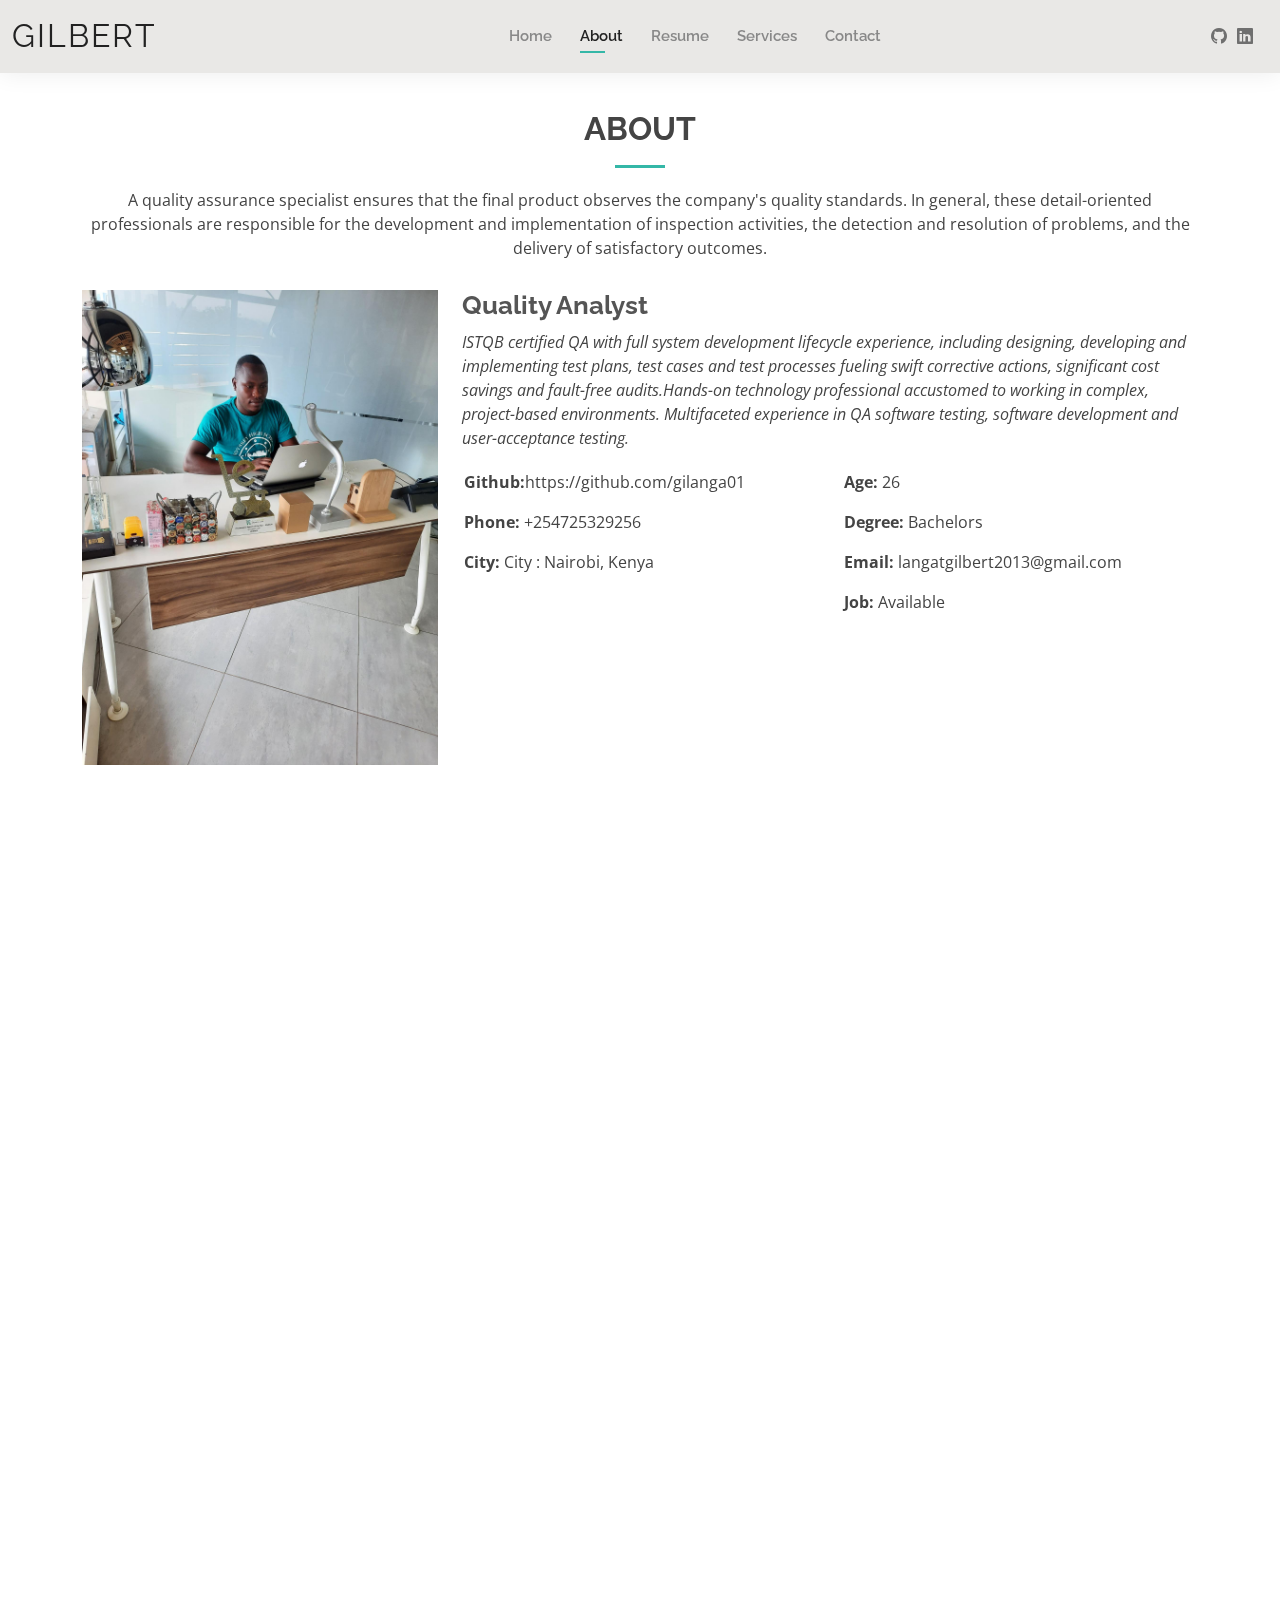
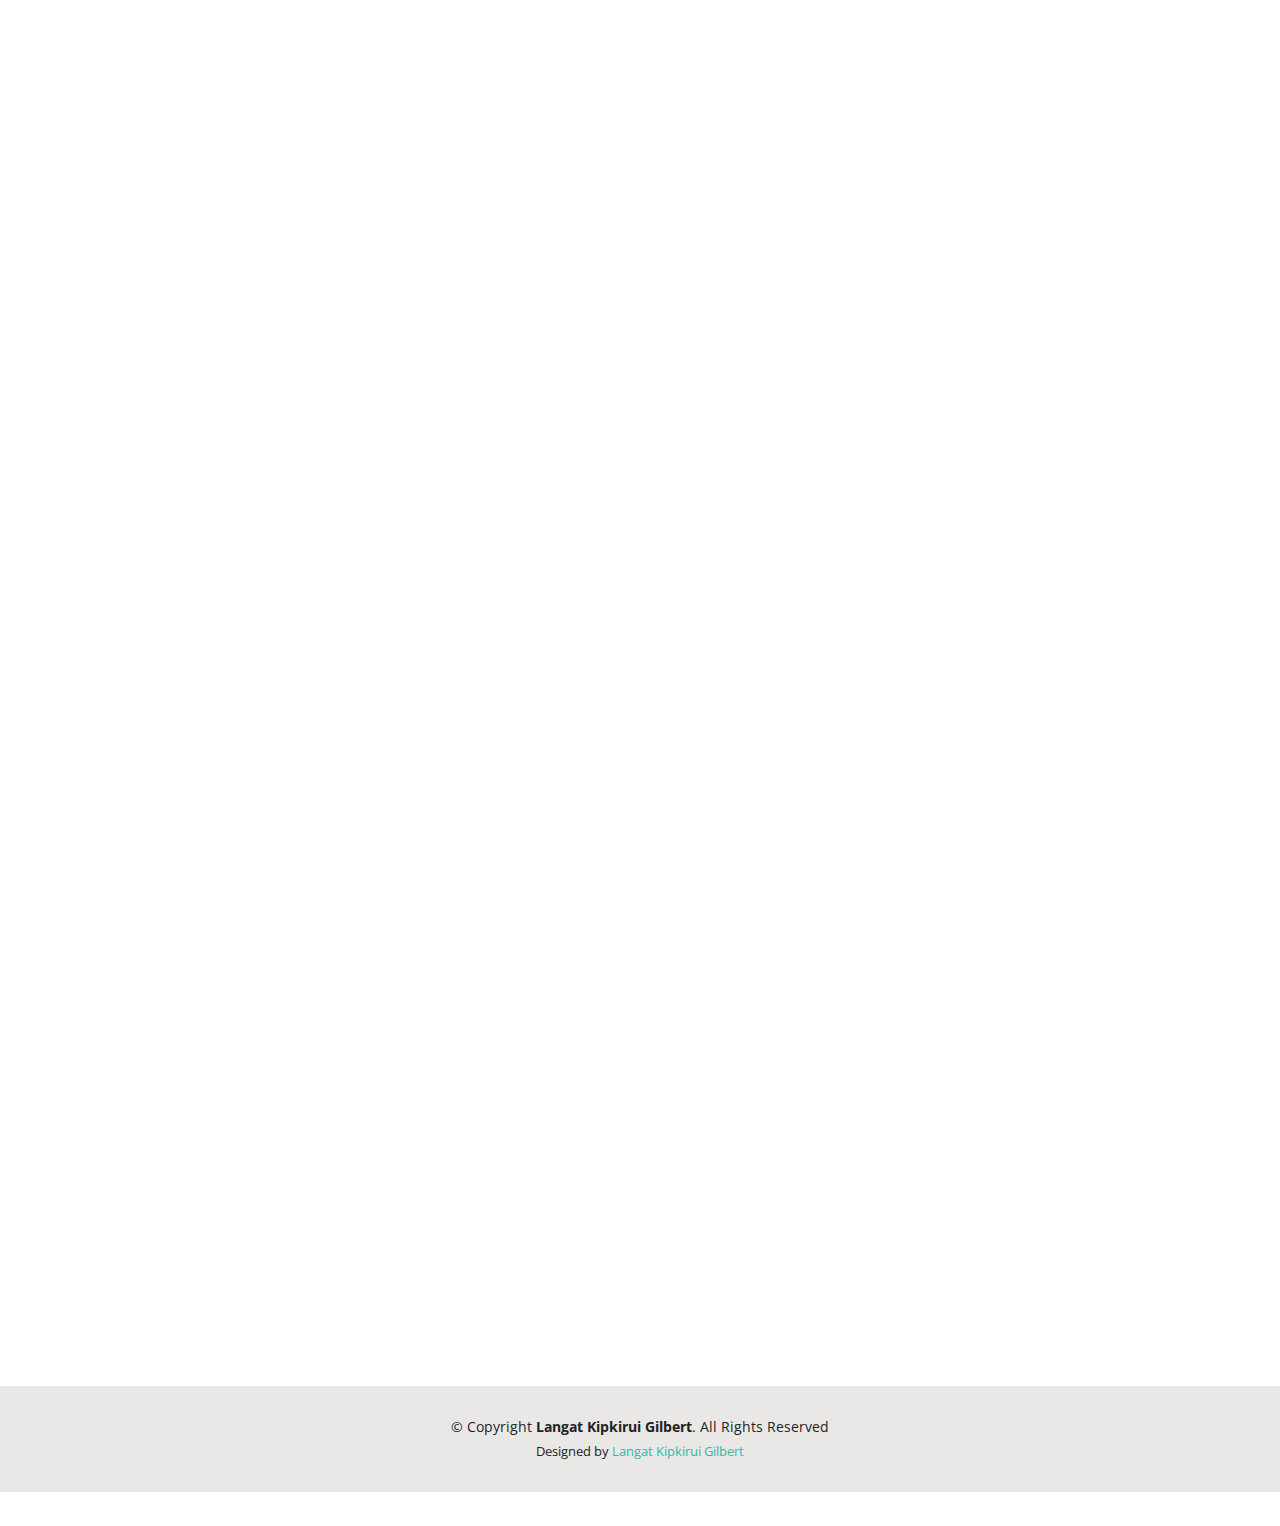
==== about.html @ 65c7eb24 "portfolio" ====
<!DOCTYPE html>
<html lang="en">

<head>
  <meta charset="utf-8">
  <meta content="width=device-width, initial-scale=1.0" name="viewport">

  <title>About - Langat Kipkirui Gilbert Portfolio</title>
  <meta content="" name="description">
  <meta content="" name="keywords">

  <!-- Favicons -->
  <link href="assets/img/favicon.png" rel="icon">
  <link href="assets/img/apple-touch-icon.png" rel="apple-touch-icon">

  <!-- Google Fonts -->
  <link href="https://fonts.googleapis.com/css?family=Open+Sans:300,300i,400,400i,600,600i,700,700i|Raleway:300,300i,400,400i,500,500i,600,600i,700,700i|Poppins:300,300i,400,400i,500,500i,600,600i,700,700i" rel="stylesheet">

  <!-- Vendor CSS Files -->
  <link href="assets/vendor/aos/aos.css" rel="stylesheet">
  <link href="assets/vendor/bootstrap/css/bootstrap.min.css" rel="stylesheet">
  <link href="assets/vendor/bootstrap-icons/bootstrap-icons.css" rel="stylesheet">
  <link href="assets/vendor/boxicons/css/boxicons.min.css" rel="stylesheet">
  <link href="assets/vendor/glightbox/css/glightbox.min.css" rel="stylesheet">
  <link href="assets/vendor/swiper/swiper-bundle.min.css" rel="stylesheet">

  <!-- Template Main CSS File -->
  <link href="assets/css/style.css" rel="stylesheet">
 
</head>

<body>

  <!-- ======= Header ======= -->
  <header id="header" class="fixed-top">
    <div class="container-fluid d-flex justify-content-between align-items-center">

      <h1 class="logo me-auto me-lg-0"><a href="index.html">Gilbert</a></h1>
      <!-- Uncomment below if you prefer to use an image logo -->
      <!-- <a href="index.html" class="logo"><img src="assets/img/logo.png" alt="" class="img-fluid"></a>-->

      <nav id="navbar" class="navbar order-last order-lg-0">
        <ul>
          <li><a href="index.html">Home</a></li>
          <li><a class="active" href="about.html">About</a></li>
          <li><a href="resume.html">Resume</a></li>
          <li><a href="services.html">Services</a></li> 
          <li><a href="contact.html">Contact</a></li>
        </ul>
        <i class="bi bi-list mobile-nav-toggle"></i>
      </nav><!-- .navbar -->

      <div class="header-social-links">
         <a href="https://github.com/gilanga01" class="github"><i class="bi bi-github"></i></a>
        <a href="https://www.linkedin.com/in/langat-kipkirui-gilbert-5a1129175" class="linkedin"><i class="bi bi-linkedin"></i></i></a>
      
      </div>

    </div>

  </header><!-- End Header -->

  <main id="main">

    <!-- ======= About Section ======= -->
    <section id="about" class="about">
      <div class="container" data-aos="fade-up">

        <div class="section-title">
          <h2>About</h2>
          <p>A quality assurance specialist ensures that the final product observes the company's quality standards. In general, these detail-oriented professionals are responsible for the development and implementation of inspection activities, the detection and resolution of problems, and the delivery of satisfactory outcomes.</p>
        </div>

        <div class="row">
          <div class="col-lg-4">
            <img src="assets/img/about.png" class="img-fluid" alt="">
          </div>
          <div class="col-lg-8 pt-4 pt-lg-0 content">
            <h3> Quality Analyst</h3>
            <p class="fst-italic">
             ISTQB certified QA with full system development lifecycle experience, including designing, developing and implementing test plans, test cases and test processes fueling swift corrective actions, significant cost savings and fault-free audits.Hands-on technology professional accustomed to working in complex, project-based environments. Multifaceted experience in QA software testing, software development and user-acceptance testing.
            </p>
            <div class="row">
              <div class="col-lg-6">
                <ul> 
                  <li><i class="bi bi-rounded-right"></i> <strong>Github:</strong>https://github.com/gilanga01</li>
                  <li><i class="bi bi-rounded-right"></i> <strong>Phone:</strong> +254725329256</li>
                  <li><i class="bi bi-rounded-right"></i> <strong>City:</strong> City : Nairobi, Kenya</li>
                </ul>
              </div>
              <div class="col-lg-6">
                <ul>
                  <li><i class="bi bi-rounded-right"></i> <strong>Age:</strong> 26</li>
                  <li><i class="bi bi-rounded-right"></i> <strong>Degree:</strong> Bachelors</li>
                  <li><i class="bi bi-rounded-right"></i> <strong>Email:</strong> langatgilbert2013@gmail.com</li>
                  <li><i class="bi bi-rounded-right"></i> <strong>Job:</strong> Available</li>
                </ul>
              </div>
            </div>
            
          </div>
        </div>

      </div>
    </section><!-- End About Section -->

    <!-- ======= Skills Section ======= -->
    <section id="skills" class="skills">
      <div class="container" data-aos="fade-up">

        <div class="section-title">
          <h2>Skills</h2>
     <p>
            </h3>Quality Assurance and Testing</h3>
            <ul>
              <ul>Experience in Manual & Automated Testing for Software Quality Assurance (SQA)</ul>
              <ul>Knowledgeable in Open-Source Automation Tools (Selenium, Agile, JMeter Apache.</ul>
              <ul>Knowledgeable in Open-Source Automation Tools (Selenium, Agile, JMeter Apache.</ul>
              <ul>Familiar with Object-Oriented Programming.</ul>
              <ul>Professional experience-Perform system, unit, acceptance, regression, load, and functional/performance testing on dozens of applications using both automated and manual testing methods. Validate, verify, communicate, and resolves software issues.</ul>

              <h3>Testing tools</h3>
              <ul>Selenium</ul>
              <ul>Linux</ul>
              <ul>Apache J-meter</ul>
              <ul>Green Lighthouse</ul>

              <h3>Soft Skills</h3>
              <ul>Teamwork</ul>
              <ul>Responsibility</ul>
              <ul>Ability to work Under Pressure </ul>
            </ul>
 </p>
        </div>

        <div class="row skills-content">

          <div class="col-lg-6">

          <div class="progress">
              <span class="skill">Selenium<i class="val">60%</i></span>
              <div class="progress-bar-wrap">
                <div class="progress-bar" role="progressbar" aria-valuenow="55" aria-valuemin="0" aria-valuemax="100"></div>
              </div>
            </div>

            <div class="progress">
              <span class="skill">Java <i class="val">60%</i></span>
              <div class="progress-bar-wrap">
                <div class="progress-bar" role="progressbar" aria-valuenow="55" aria-valuemin="0" aria-valuemax="100"></div>
              </div>
            </div>

            <div class="progress">
              <span class="skill">Maven<i class="val">80%</i></span>
              <div class="progress-bar-wrap">
                <div class="progress-bar" role="progressbar" aria-valuenow="55" aria-valuemin="0" aria-valuemax="100"></div>
              </div>
            </div>

            <div class="progress">
              <span class="skill">Python Pytest <i class="val">40%</i></span>
              <div class="progress-bar-wrap">
                <div class="progress-bar" role="progressbar" aria-valuenow="55" aria-valuemin="0" aria-valuemax="100"></div>
              </div>
            </div>

            <div class="progress">
              <span class="skill">API Testing<i class="val">70%</i></span>
              <div class="progress-bar-wrap">
                <div class="progress-bar" role="progressbar" aria-valuenow="55" aria-valuemin="0" aria-valuemax="100"></div>
              </div>
            </div>

            <div class="progress">
              <span class="skill">Penetration and Security Testing <i class="val">60%</i></span>
              <div class="progress-bar-wrap">
                <div class="progress-bar" role="progressbar" aria-valuenow="55" aria-valuemin="0" aria-valuemax="100"></div>
              </div>
            </div>

            <div class="progress">
              <span class="skill">Project Management</span> <i class="val">80%</i></span>
              <div class="progress-bar-wrap">
                <div class="progress-bar" role="progressbar" aria-valuenow="55" aria-valuemin="0" aria-valuemax="100"></div>
              </div>
            </div>

            <div class="progress">
              <span class="skill">Git and Github<i class="val">80%</i></span>
              <div class="progress-bar-wrap">
                <div class="progress-bar" role="progressbar" aria-valuenow="90" aria-valuemin="0" aria-valuemax="100"></div>
              </div>
            </div>

            <div class="progress">
              <span class="skill"><i class="val">60%</i></span>
              <div class="progress-bar-wrap">
                <div class="progress-bar" role="progressbar" aria-valuenow="90" aria-valuemin="0" aria-valuemax="100"></div>
              </div>
            </div>

            <div class="progress">
              <span class="skill">Agile Testing<i class="val">80%</i></span>
              <div class="progress-bar-wrap">
                <div class="progress-bar" role="progressbar" aria-valuenow="90" aria-valuemin="0" aria-valuemax="100"></div>
              </div>
            </div>

          </div>

          <div class="col-lg-6">


            <div class="progress">
              <span class="skill">HTML <i class="val">80%</i></span>
              <div class="progress-bar-wrap">
                <div class="progress-bar" role="progressbar" aria-valuenow="100" aria-valuemin="0" aria-valuemax="100"></div>
              </div>
            </div>

            <div class="progress">
              <span class="skill">CSS <i class="val">90%</i></span>
              <div class="progress-bar-wrap">
                <div class="progress-bar" role="progressbar" aria-valuenow="90" aria-valuemin="0" aria-valuemax="100"></div>
              </div>
            </div>

            <div class="progress">
              <span class="skill">JavaScript <i class="val">60%</i></span>
              <div class="progress-bar-wrap">
                <div class="progress-bar" role="progressbar" aria-valuenow="75" aria-valuemin="0" aria-valuemax="100"></div>
              </div>
            </div>

            <div class="progress">
              <span class="skill">Mysql <i class="val">60%</i></span>
              <div class="progress-bar-wrap">
                <div class="progress-bar" role="progressbar" aria-valuenow="90" aria-valuemin="0" aria-valuemax="100"></div>
              </div>
            </div>

            

            <div class="progress">
              <span class="skill">DevOps <i class="val">30%</i></span>
              <div class="progress-bar-wrap">
                <div class="progress-bar" role="progressbar" aria-valuenow="90" aria-valuemin="0" aria-valuemax="100"></div>
              </div>
            </div>

           

          </div>

        </div>

      </div>
    </section><!-- End Skills Section -->

    <!-- ======= Facts Section ======= -->
    <section id="facts" class="facts">
      <div class="container" data-aos="fade-up">

        <div class="section-title">
          <h2>Facts</h2>
          <p>
           The projects, certifications, and other relevant activities I have participated in
           </p>
        </div>

        <div class="row counters">

          <div class="col-lg-3 col-6 text-center">
            <span data-purecounter-start="0" data-purecounter-end="20" data-purecounter-duration="1" class="purecounter"></span>
            <p> Certifications</p>
          </div>

          <div class="col-lg-3 col-6 text-center">
            <span data-purecounter-start="0" data-purecounter-end="10" data-purecounter-duration="1" class="purecounter"></span>
            <p>Projects</p>
          </div>

          <div class="col-lg-3 col-6 text-center">
            <span data-purecounter-start="0" data-purecounter-end="3" data-purecounter-duration="1" class="purecounter"></span>
            <p>Experience(years)</p>
          </div>

          <div class="col-lg-3 col-6 text-center">
            <span data-purecounter-start="0" data-purecounter-end="5" data-purecounter-duration="1" class="purecounter"></span>
            <p>Employers(number)</p>
          </div>

        </div>

      </div>
    </section><!-- End Facts Section -->

    <!-- ======= Testimonials Section ======= -->
    <section id="testimonials" class="testimonials">
      <div class="container" data-aos="fade-up">

        <div class="section-title">
          <h2>Testimonials</h2>
          <p>Those who have made me grow up to this level.</p>
        </div>

        <div class="testimonials-slider swiper" data-aos="fade-up" data-aos-delay="100">
          <div class="swiper-wrapper">

            <div class="swiper-slide">
              <div class="testimonial-item">
                <img src="assets/img/isaiah.jpg" class="testimonial-img" alt="">
                <h3>Isaiah Ronoh</h3>
                <h4>Mentor &amp; Software Developer in Test, Safaricom PLC</h4>
                <p>
                  <i class="bx bxs-quote-alt-left quote-icon-left"></i>
                  
                  <i class="bx bxs-quote-alt-right quote-icon-right"></i>
                </p>
              </div>
            </div><!-- End testimonial item -->

            <div class="swiper-slide">
              <div class="testimonial-item">
                <img src="assets/img/micah.jpg" class="testimonial-img" alt="">
                <h3>Kirui Micah</h3>
                <h4>Senior Software Developer, CPF Services</h4>
                <p>
                  <i class="bx bxs-quote-alt-left quote-icon-left"></i>
                   He performs software development, integration and testing to the programs the team develops.
                   <i class="bx bxs-quote-alt-right quote-icon-right"></i>
                </p>
              </div>
            </div><!-- End testimonial item --->

           </div>
          <div class="swiper-pagination"></div>
        </div>

      </div>
    </section><!-- End Testimonials Section -->

  </main><!-- End #main -->

  <!-- ======= Footer ======= -->
  <footer id="footer">
    <div class="container">
      <div class="copyright">
        &copy; Copyright <strong><span>Langat Kipkirui Gilbert</span></strong>. All Rights Reserved
      </div>
      <div class="credits">
        <!-- All the links in the footer should remain intact. -->
        <!-- You can delete the links only if you purchased the pro version. -->
        <!-- Licensing information: https://bootstrapmade.com/license/ -->
        <!-- Purchase the pro version with working PHP/AJAX contact form: https://bootstrapmade.com/kelly-free-bootstrap-cv-resume-html-template/ -->
        Designed by <a href="https://bootstrapmade.com/">Langat Kipkirui Gilbert</a>
      </div>
    </div>
  </footer><!-- End  Footer -->

  <div id="preloader"></div>
  <a href="#" class="back-to-top d-flex align-items-center justify-content-center"><i class="bi bi-arrow-up-short"></i></a>

  <!-- Vendor JS Files -->
  <script src="assets/vendor/purecounter/purecounter.js"></script>
  <script src="assets/vendor/aos/aos.js"></script>
  <script src="assets/vendor/bootstrap/js/bootstrap.bundle.min.js"></script>
  <script src="assets/vendor/glightbox/js/glightbox.min.js"></script>
  <script src="assets/vendor/isotope-layout/isotope.pkgd.min.js"></script>
  <script src="assets/vendor/swiper/swiper-bundle.min.js"></script>
  <script src="assets/vendor/waypoints/noframework.waypoints.js"></script>
  <script src="assets/vendor/php-email-form/validate.js"></script>

  <!-- Template Main JS File -->
  <script src="assets/js/main.js"></script>

</body>

</html>
---- assets/css/style.css ----
/**
* Template URL: https://bootstrapmade.com/kelly-free-bootstrap-cv-resume-html-template/
* Author: BootstrapMade.com
* License: https://bootstrapmade.com/license/
*/

/*--------------------------------------------------------------
# General
--------------------------------------------------------------*/
body {
  font-family: "Open Sans", sans-serif;
  color: #444444;
}

a {
  color: #34b7a7;
  text-decoration: none;
}

a:hover {
  color: #51cdbe;
  text-decoration: none;
}

h1, h2, h3, h4, h5, h6 {
  font-family: "Raleway", sans-serif;
}

#main {
  margin-top: 50px;
}
@media (max-width: 992px) {
  #main {
    margin-top: 30px;
  }
}

/*--------------------------------------------------------------
# Preloader
--------------------------------------------------------------*/
#preloader {
  position: fixed;
  top: 0;
  left: 0;
  right: 0;
  bottom: 0;
  z-index: 9999;
  overflow: hidden;
  background: #fff;
}

#preloader:before {
  content: "";
  position: fixed;
  top: calc(50% - 30px);
  left: calc(50% - 30px);
  border: 6px solid #34b7a7;
  border-top-color: #dcf5f2;
  border-radius: 50%;
  width: 60px;
  height: 60px;
  -webkit-animation: animate-preloader 1s linear infinite;
  animation: animate-preloader 1s linear infinite;
}

@-webkit-keyframes animate-preloader {
  0% {
    transform: rotate(0deg);
  }
  100% {
    transform: rotate(360deg);
  }
}

@keyframes animate-preloader {
  0% {
    transform: rotate(0deg);
  }
  100% {
    transform: rotate(360deg);
  }
}
/*--------------------------------------------------------------
# Back to top button
--------------------------------------------------------------*/
.back-to-top {
  position: fixed;
  visibility: hidden;
  opacity: 0;
  right: 15px;
  bottom: 15px;
  z-index: 996;
  background: #34b7a7;
  width: 40px;
  height: 40px;
  border-radius: 50px;
  transition: all 0.4s;
}
.back-to-top i {
  font-size: 24px;
  color: #fff;
  line-height: 0;
}
.back-to-top:hover {
  background: #49cbbb;
  color: #fff;
}
.back-to-top.active {
  visibility: visible;
  opacity: 1;
}

/*--------------------------------------------------------------
# Header
--------------------------------------------------------------*/
#header {
  background: #e9e8e6;
  box-shadow: 0px 0px 25px 0 rgba(0, 0, 0, 0.08);
  z-index: 997;
  padding: 15px 0;
}
#header .logo {
  font-size: 32px;
  margin: 0;
  padding: 0;
  line-height: 1;
  font-weight: 400;
  letter-spacing: 2px;
  text-transform: uppercase;
}
#header .logo a {
  color: #222222;
}
#header .logo img {
  max-height: 40px;
}
@media (max-width: 992px) {
  #header .logo {
    font-size: 28px;
  }
}

/*--------------------------------------------------------------
# Header Social Links
--------------------------------------------------------------*/
.header-social-links {
  padding-right: 15px;
}
.header-social-links a {
  color: #6f6f6f;
  padding-left: 6px;
  display: inline-block;
  line-height: 0px;
  transition: 0.3s;
  font-size: 16px;
}
.header-social-links a:hover {
  color: #34b7a7;
}

/*--------------------------------------------------------------
# Navigation Menu
--------------------------------------------------------------*/
/**
* Desktop Navigation 
*/
.navbar {
  padding: 0;
}
.navbar ul {
  margin: 0;
  padding: 0;
  display: flex;
  list-style: none;
  align-items: center;
}
.navbar li {
  position: relative;
  padding: 10px 0 10px 28px;
}
.navbar a, .navbar a:focus {
  display: flex;
  align-items: center;
  justify-content: space-between;
  font-family: "Raleway", sans-serif;
  font-size: 15px;
  font-weight: 600;
  color: #888888;
  white-space: nowrap;
  transition: 0.3s;
  position: relative;
}
.navbar a i, .navbar a:focus i {
  font-size: 12px;
  line-height: 0;
  margin-left: 5px;
}
.navbar > ul > li > a:before {
  content: "";
  position: absolute;
  width: 0;
  height: 2px;
  bottom: -5px;
  left: 0;
  background-color: #34b7a7;
  visibility: hidden;
  width: 0px;
  transition: all 0.3s ease-in-out 0s;
}
.navbar a:hover:before, .navbar li:hover > a:before, .navbar .active:before {
  visibility: visible;
  width: 25px;
}
.navbar a:hover, .navbar .active, .navbar .active:focus, .navbar li:hover > a {
  color: #222222;
}
.navbar .dropdown ul {
  display: block;
  position: absolute;
  left: 14px;
  top: calc(100% + 30px);
  margin: 0;
  padding: 10px 0;
  z-index: 99;
  opacity: 0;
  visibility: hidden;
  background: #fff;
  box-shadow: 0px 0px 30px rgba(127, 137, 161, 0.25);
  transition: 0.3s;
  border-radius: 4px;
}
.navbar .dropdown ul li {
  min-width: 200px;
  padding: 0;
}
.navbar .dropdown ul a {
  padding: 10px 20px;
  font-size: 15px;
  text-transform: none;
  font-weight: 600;
}
.navbar .dropdown ul a i {
  font-size: 12px;
}
.navbar .dropdown ul a:hover, .navbar .dropdown ul .active:hover, .navbar .dropdown ul li:hover > a {
  color: #34b7a7;
}
.navbar .dropdown:hover > ul {
  opacity: 1;
  top: 100%;
  visibility: visible;
}
.navbar .dropdown .dropdown ul {
  top: 0;
  left: calc(100% - 30px);
  visibility: hidden;
}
.navbar .dropdown .dropdown:hover > ul {
  opacity: 1;
  top: 0;
  left: 100%;
  visibility: visible;
}
@media (max-width: 1366px) {
  .navbar .dropdown .dropdown ul {
    left: -90%;
  }
  .navbar .dropdown .dropdown:hover > ul {
    left: -100%;
  }
}

/**
* Mobile Navigation 
*/
.mobile-nav-toggle {
  color: #222222;
  font-size: 28px;
  cursor: pointer;
  display: none;
  line-height: 0;
  transition: 0.5s;
}
.mobile-nav-toggle.bi-x {
  color: #fff;
}

@media (max-width: 991px) {
  .mobile-nav-toggle {
    display: block;
  }

  .navbar ul {
    display: none;
  }
}
.navbar-mobile {
  position: fixed;
  overflow: hidden;
  top: 0;
  right: 0;
  left: 0;
  bottom: 0;
  background: rgba(9, 9, 9, 0.9);
  transition: 0.3s;
  z-index: 999;
}
.navbar-mobile .mobile-nav-toggle {
  position: absolute;
  top: 15px;
  right: 15px;
}
.navbar-mobile ul {
  display: block;
  position: absolute;
  top: 55px;
  right: 15px;
  bottom: 15px;
  left: 15px;
  padding: 10px 0;
  border-radius: 10px;
  background-color: #fff;
  overflow-y: auto;
  transition: 0.3s;
}
.navbar-mobile a, .navbar-mobile a:focus {
  font-size: 15px;
  padding-right: 15px;
  color: #222222;
}
.navbar-mobile a:hover, .navbar-mobile .active, .navbar-mobile li:hover > a {
  color: #34b7a7;
}
.navbar-mobile .getstarted, .navbar-mobile .getstarted:focus {
  margin: 15px;
}
.navbar-mobile .dropdown ul {
  position: static;
  display: none;
  margin: 10px 20px;
  padding: 10px 0;
  z-index: 99;
  opacity: 1;
  visibility: visible;
  background: #fff;
  box-shadow: 0px 0px 30px rgba(127, 137, 161, 0.25);
}
.navbar-mobile .dropdown ul li {
  min-width: 200px;
}
.navbar-mobile .dropdown ul a {
  padding: 10px 20px;
}
.navbar-mobile .dropdown ul a i {
  font-size: 12px;
}
.navbar-mobile .dropdown ul a:hover, .navbar-mobile .dropdown ul .active:hover, .navbar-mobile .dropdown ul li:hover > a {
  color: #34b7a7;
}
.navbar-mobile .dropdown > .dropdown-active {
  display: block;
}

/*--------------------------------------------------------------
# Hero Section
--------------------------------------------------------------*/
#hero {
  width: 100%;
  height: 100vh;
  background: url("../img/background.jpg") top right;
  background-size: cover;
}
#hero .container {
  padding-top: 70px;
  position: relative;
}
@media (max-width: 992px) {
  #hero .container {
    padding-top: 58px;
  }
}
#hero h1 {
  margin: 0;
  font-size: 48px;
  font-weight: 700;
  line-height: 56px;
  color: #222222;
}
#hero h2 {
  color: #6f6f6f;
  margin: 10px 0 0 0;
  font-size: 22px;
}
#hero .btn-about {
  font-family: "Raleway", sans-serif;
  text-transform: uppercase;
  font-weight: 600;
  font-size: 12px;
  letter-spacing: 1px;
  display: inline-block;
  padding: 12px 40px;
  border-radius: 50px;
  transition: 0.5s;
  margin-top: 30px;
  color: #fff;
  background: #34b7a7;
}
#hero .btn-about:hover {
  background: #3dc8b7;
}
@media (min-width: 1024px) {
  #hero {
    background-attachment: fixed;
  }
}
@media (max-width: 992px) {
  #hero:before {
    content: "";
    background: rgba(255, 255, 255, 0.8);
    position: absolute;
    bottom: 0;
    top: 0;
    left: 0;
    right: 0;
  }
  #hero h1 {
    font-size: 28px;
    line-height: 36px;
  }
  #hero h2 {
    font-size: 18px;
    line-height: 24px;
  }
}

/*--------------------------------------------------------------
# Sections General
--------------------------------------------------------------*/
section {
  padding: 60px 0;
}

.section-bg {
  background-color: #e7f8f6;
}

.section-title {
  text-align: center;
  padding-bottom: 30px;
}
.section-title h2 {
  font-size: 32px;
  font-weight: bold;
  text-transform: uppercase;
  margin-bottom: 20px;
  padding-bottom: 20px;
  position: relative;
}
.section-title h2::after {
  content: "";
  position: absolute;
  display: block;
  width: 50px;
  height: 3px;
  background: #34b7a7;
  bottom: 0;
  left: calc(50% - 25px);
}
.section-title p {
  margin-bottom: 0;
}

/*--------------------------------------------------------------
# Cta
--------------------------------------------------------------*/
.cta {
  background: linear-gradient(rgba(0, 0, 0, 0.6), rgba(0, 0, 0, 0.6)), url("../img/bg-1.jpg") fixed center center;
  background-size: cover;
  padding: 80px 0;
}
.cta h3 {
  color: #fff;
  font-size: 28px;
  font-weight: 700;
}
.cta p {
  color: #fff;
}
.cta .cta-btn {
  font-family: "Raleway", sans-serif;
  text-transform: uppercase;
  font-weight: 500;
  font-size: 16px;
  letter-spacing: 1px;
  display: inline-block;
  padding: 8px 20px;
  border-radius: 2px;
  transition: 0.5s;
  margin: 10px;
  border: 2px solid #fff;
  color: #fff;
}
.cta .cta-btn:hover {
  background: #34b7a7;
  border: 2px solid #34b7a7;
}
@media (max-width: 1024px) {
  .cta {
    background-attachment: scroll;
  }
}
@media (min-width: 769px) {
  .cta .cta-btn-container {
    display: flex;
    align-items: center;
    justify-content: flex-end;
  }
}

/*--------------------------------------------------------------
# About
--------------------------------------------------------------*/
.about .content h3 {
  font-weight: 700;
  font-size: 26px;
  color: #555555;
}
.about .content ul {
  list-style: none;
  padding: 0;
}
.about .content ul li {
  padding-bottom: 10px;
}
.about .content ul i {
  font-size: 20px;
  padding-right: 2px;
  color: #34b7a7;
}
.about .content p:last-child {
  margin-bottom: 0;
}

/*--------------------------------------------------------------
# Skills
--------------------------------------------------------------*/
.skills .progress {
  height: 60px;
  display: block;
  background: none;
  border-radius: 0;
}
.skills .progress .skill {
  padding: 10px 0;
  margin: 0 0 6px 0;
  text-transform: uppercase;
  display: block;
  font-weight: 600;
  font-family: "Poppins", sans-serif;
  color: #222222;
}
.skills .progress .skill .val {
  float: right;
  font-style: normal;
}
.skills .progress-bar-wrap {
  background: #f3f3f3;
}
.skills .progress-bar {
  width: 1px;
  height: 10px;
  transition: 0.9s;
  background-color: #34b7a7;
}

/*--------------------------------------------------------------
# Facts
--------------------------------------------------------------*/
.facts .counters span {
  font-size: 48px;
  display: block;
  color: #34b7a7;
}
.facts .counters p {
  padding: 0;
  margin: 0 0 20px 0;
  font-family: "Raleway", sans-serif;
  font-size: 14px;
}

/*--------------------------------------------------------------
# Testimonials
--------------------------------------------------------------*/
.testimonials .section-header {
  margin-bottom: 40px;
}
.testimonials .testimonials-carousel, .testimonials .testimonials-slider {
  overflow: hidden;
}
.testimonials .testimonial-item {
  text-align: center;
}
.testimonials .testimonial-item .testimonial-img {
  width: 120px;
  border-radius: 50%;
  border: 4px solid #fff;
  margin: 0 auto;
}
.testimonials .testimonial-item h3 {
  font-size: 20px;
  font-weight: bold;
  margin: 10px 0 5px 0;
  color: #111;
}
.testimonials .testimonial-item h4 {
  font-size: 14px;
  color: #999;
  margin: 0 0 15px 0;
}
.testimonials .testimonial-item .quote-icon-left, .testimonials .testimonial-item .quote-icon-right {
  color: #c8efea;
  font-size: 26px;
}
.testimonials .testimonial-item .quote-icon-left {
  display: inline-block;
  left: -5px;
  position: relative;
}
.testimonials .testimonial-item .quote-icon-right {
  display: inline-block;
  right: -5px;
  position: relative;
  top: 10px;
}
.testimonials .testimonial-item p {
  font-style: italic;
  margin: 0 auto 15px auto;
}
@media (min-width: 992px) {
  .testimonials .testimonial-item p {
    width: 80%;
  }
}
.testimonials .swiper-pagination {
  margin-top: 20px;
  position: relative;
}
.testimonials .swiper-pagination .swiper-pagination-bullet {
  width: 12px;
  height: 12px;
  background-color: #fff;
  opacity: 1;
  border: 1px solid #34b7a7;
}
.testimonials .swiper-pagination .swiper-pagination-bullet-active {
  background-color: #34b7a7;
}

/*--------------------------------------------------------------
# Resume
--------------------------------------------------------------*/
.resume .resume-title {
  font-size: 26px;
  font-weight: 400;
  margin-top: 20px;
  margin-bottom: 20px;
  color: #222222;
}
.resume .resume-item {
  padding: 0 0 20px 20px;
  margin-top: -2px;
  border-left: 2px solid #34b7a7;
  position: relative;
}
.resume .resume-item h4 {
  line-height: 18px;
  font-size: 18px;
  font-weight: 600;
  font-family: "Poppins", sans-serif;
  color: #1d685f;
  margin-bottom: 10px;
}
.resume .resume-item h5 {
  font-size: 16px;
  background: #effbf9;
  padding: 5px 15px;
  display: inline-block;
  font-weight: 600;
  margin-bottom: 10px;
  color: #34b7a7;
}
.resume .resume-item ul {
  padding-left: 20px;
}
.resume .resume-item ul li {
  padding-bottom: 10px;
}
.resume .resume-item:last-child {
  padding-bottom: 0;
}
.resume .resume-item::before {
  content: "";
  position: absolute;
  width: 16px;
  height: 16px;
  border-radius: 50px;
  left: -9px;
  top: 0;
  background: #fff;
  border: 2px solid #34b7a7;
}

/*--------------------------------------------------------------
# Services
--------------------------------------------------------------*/
.services .icon-box {
  text-align: center;
  padding: 70px 20px 80px 20px;
  transition: all ease-in-out 0.3s;
  background: #fff;
  box-shadow: 0px 0 35px 0 rgba(0, 0, 0, 0.08);
}
.services .icon-box .icon {
  margin: 0 auto;
  width: 100px;
  height: 100px;
  display: flex;
  align-items: center;
  justify-content: center;
  transition: ease-in-out 0.3s;
  position: relative;
}
.services .icon-box .icon i {
  font-size: 36px;
  transition: 0.5s;
  position: relative;
}
.services .icon-box .icon svg {
  position: absolute;
  top: 0;
  left: 0;
}
.services .icon-box .icon svg path {
  transition: 0.5s;
  fill: #f5f5f5;
}
.services .icon-box h4 {
  font-weight: 600;
  margin: 10px 0 15px 0;
  font-size: 22px;
}
.services .icon-box h4 a {
  color: #222222;
  transition: ease-in-out 0.3s;
}
.services .icon-box p {
  line-height: 24px;
  font-size: 14px;
  margin-bottom: 0;
}
.services .iconbox-blue i {
  color: #47aeff;
}
.services .iconbox-blue:hover .icon i {
  color: #fff;
}
.services .iconbox-blue:hover .icon path {
  fill: #47aeff;
}
.services .iconbox-orange i {
  color: #ffa76e;
}
.services .iconbox-orange:hover .icon i {
  color: #fff;
}
.services .iconbox-orange:hover .icon path {
  fill: #ffa76e;
}
.services .iconbox-pink i {
  color: #e80368;
}
.services .iconbox-pink:hover .icon i {
  color: #fff;
}
.services .iconbox-pink:hover .icon path {
  fill: #e80368;
}
.services .iconbox-yellow i {
  color: #ffbb2c;
}
.services .iconbox-yellow:hover .icon i {
  color: #fff;
}
.services .iconbox-yellow:hover .icon path {
  fill: #ffbb2c;
}
.services .iconbox-red i {
  color: #ff5828;
}
.services .iconbox-red:hover .icon i {
  color: #fff;
}
.services .iconbox-red:hover .icon path {
  fill: #ff5828;
}
.services .iconbox-teal i {
  color: #11dbcf;
}
.services .iconbox-teal:hover .icon i {
  color: #fff;
}
.services .iconbox-teal:hover .icon path {
  fill: #11dbcf;
}

/*--------------------------------------------------------------
# Portfolio
--------------------------------------------------------------*/
.portfolio .portfolio-item {
  margin-bottom: 30px;
}
.portfolio #portfolio-flters {
  padding: 0;
  margin: 0 auto 20px auto;
  list-style: none;
  text-align: center;
}
.portfolio #portfolio-flters li {
  cursor: pointer;
  display: inline-block;
  padding: 8px 16px 10px 16px;
  font-size: 13px;
  font-weight: 500;
  line-height: 1;
  text-transform: uppercase;
  color: #444444;
  margin-bottom: 5px;
  transition: all 0.3s ease-in-out;
  border-radius: 50px;
}
.portfolio #portfolio-flters li:hover, .portfolio #portfolio-flters li.filter-active {
  color: #fff;
  background: #34b7a7;
}
.portfolio #portfolio-flters li:last-child {
  margin-right: 0;
}
.portfolio .portfolio-wrap {
  transition: 0.3s;
  position: relative;
  overflow: hidden;
  z-index: 1;
  background: rgba(34, 34, 34, 0.6);
}
.portfolio .portfolio-wrap::before {
  content: "";
  background: rgba(34, 34, 34, 0.6);
  position: absolute;
  left: 0;
  right: 0;
  top: 0;
  bottom: 0;
  transition: all ease-in-out 0.3s;
  z-index: 2;
  opacity: 0;
}
.portfolio .portfolio-wrap img {
  transition: all ease-in-out 0.3s;
}
.portfolio .portfolio-wrap .portfolio-info {
  opacity: 0;
  position: absolute;
  top: 0;
  left: 0;
  right: 0;
  bottom: 0;
  z-index: 3;
  transition: all ease-in-out 0.3s;
  display: flex;
  flex-direction: column;
  justify-content: flex-end;
  align-items: flex-start;
  padding: 20px;
}
.portfolio .portfolio-wrap .portfolio-info h4 {
  font-size: 20px;
  color: #fff;
  font-weight: 600;
}
.portfolio .portfolio-wrap .portfolio-info p {
  color: rgba(255, 255, 255, 0.7);
  font-size: 14px;
  text-transform: uppercase;
  padding: 0;
  margin: 0;
  font-style: italic;
}
.portfolio .portfolio-wrap .portfolio-links {
  text-align: center;
  z-index: 4;
}
.portfolio .portfolio-wrap .portfolio-links a {
  color: #fff;
  margin: 0 5px 0 0;
  font-size: 28px;
  display: inline-block;
  transition: 0.3s;
}
.portfolio .portfolio-wrap .portfolio-links a:hover {
  color: #78d9cd;
}
.portfolio .portfolio-wrap:hover::before {
  opacity: 1;
}
.portfolio .portfolio-wrap:hover img {
  transform: scale(1.2);
}
.portfolio .portfolio-wrap:hover .portfolio-info {
  opacity: 1;
}

/*--------------------------------------------------------------
# Portfolio Details
--------------------------------------------------------------*/
.portfolio-details {
  padding-top: 0;
}
.portfolio-details .portfolio-details-slider img {
  width: 100%;
}
.portfolio-details .portfolio-details-slider .swiper-pagination {
  margin-top: 20px;
  position: relative;
}
.portfolio-details .portfolio-details-slider .swiper-pagination .swiper-pagination-bullet {
  width: 12px;
  height: 12px;
  background-color: #fff;
  opacity: 1;
  border: 1px solid #34b7a7;
}
.portfolio-details .portfolio-details-slider .swiper-pagination .swiper-pagination-bullet-active {
  background-color: #34b7a7;
}
.portfolio-details .portfolio-info {
  padding: 30px;
  box-shadow: 0px 0 30px rgba(34, 34, 34, 0.08);
}
.portfolio-details .portfolio-info h3 {
  font-size: 22px;
  font-weight: 700;
  margin-bottom: 20px;
  padding-bottom: 20px;
  border-bottom: 1px solid #eee;
}
.portfolio-details .portfolio-info ul {
  list-style: none;
  padding: 0;
  font-size: 15px;
}
.portfolio-details .portfolio-info ul li + li {
  margin-top: 10px;
}
.portfolio-details .portfolio-description {
  padding-top: 30px;
}
.portfolio-details .portfolio-description h2 {
  font-size: 26px;
  font-weight: 700;
  margin-bottom: 20px;
}
.portfolio-details .portfolio-description p {
  padding: 0;
}

/*--------------------------------------------------------------
# Contact
--------------------------------------------------------------*/
.contact .info {
  width: 100%;
  background: #fff;
}
.contact .info i {
  font-size: 20px;
  color: #34b7a7;
  float: left;
  width: 44px;
  height: 44px;
  background: #effbf9;
  display: flex;
  justify-content: center;
  align-items: center;
  border-radius: 50px;
  transition: all 0.3s ease-in-out;
}
.contact .info h4 {
  padding: 0 0 0 60px;
  font-size: 22px;
  font-weight: 600;
  margin-bottom: 5px;
  color: #222222;
}
.contact .info p {
  padding: 0 0 0 60px;
  margin-bottom: 0;
  font-size: 14px;
  color: #555555;
}
.contact .info .email, .contact .info .phone {
  margin-top: 40px;
}
.contact .info .email:hover i, .contact .info .address:hover i, .contact .info .phone:hover i {
  background: #34b7a7;
  color: #fff;
}
.contact .php-email-form {
  width: 100%;
  background: #fff;
}
.contact .php-email-form .form-group {
  padding-bottom: 8px;
}
.contact .php-email-form .error-message {
  display: none;
  color: #fff;
  background: #ed3c0d;
  text-align: center;
  padding: 15px;
  font-weight: 600;
}
.contact .php-email-form .sent-message {
  display: none;
  color: #fff;
  background: #18d26e;
  text-align: center;
  padding: 15px;
  font-weight: 600;
}
.contact .php-email-form .loading {
  display: none;
  background: #fff;
  text-align: center;
  padding: 15px;
}
.contact .php-email-form .loading:before {
  content: "";
  display: inline-block;
  border-radius: 50%;
  width: 24px;
  height: 24px;
  margin: 0 10px -6px 0;
  border: 3px solid #18d26e;
  border-top-color: #eee;
  -webkit-animation: animate-loading 1s linear infinite;
  animation: animate-loading 1s linear infinite;
}
.contact .php-email-form input, .contact .php-email-form textarea {
  border-radius: 4px;
  box-shadow: none;
  font-size: 14px;
}
.contact .php-email-form input:focus, .contact .php-email-form textarea:focus {
  border-color: #34b7a7;
}
.contact .php-email-form input {
  height: 44px;
}
.contact .php-email-form textarea {
  padding: 10px 12px;
}
.contact .php-email-form button[type=submit] {
  background: #34b7a7;
  border: 0;
  padding: 10px 30px 12px 30px;
  color: #fff;
  transition: 0.4s;
  border-radius: 50px;
}
.contact .php-email-form button[type=submit]:hover {
  background: #3dc8b7;
}
@-webkit-keyframes animate-loading {
  0% {
    transform: rotate(0deg);
  }
  100% {
    transform: rotate(360deg);
  }
}
@keyframes animate-loading {
  0% {
    transform: rotate(0deg);
  }
  100% {
    transform: rotate(360deg);
  }
}

/*--------------------------------------------------------------
# Footer
--------------------------------------------------------------*/
#footer {
  background: #e9e8e6;
  padding: 30px 0;
  color: #222222;
  font-size: 14px;
  text-align: center;
}
#footer .credits {
  padding-top: 5px;
  font-size: 13px;
}
#footer .credits a {
  color: #34b7a7;
}
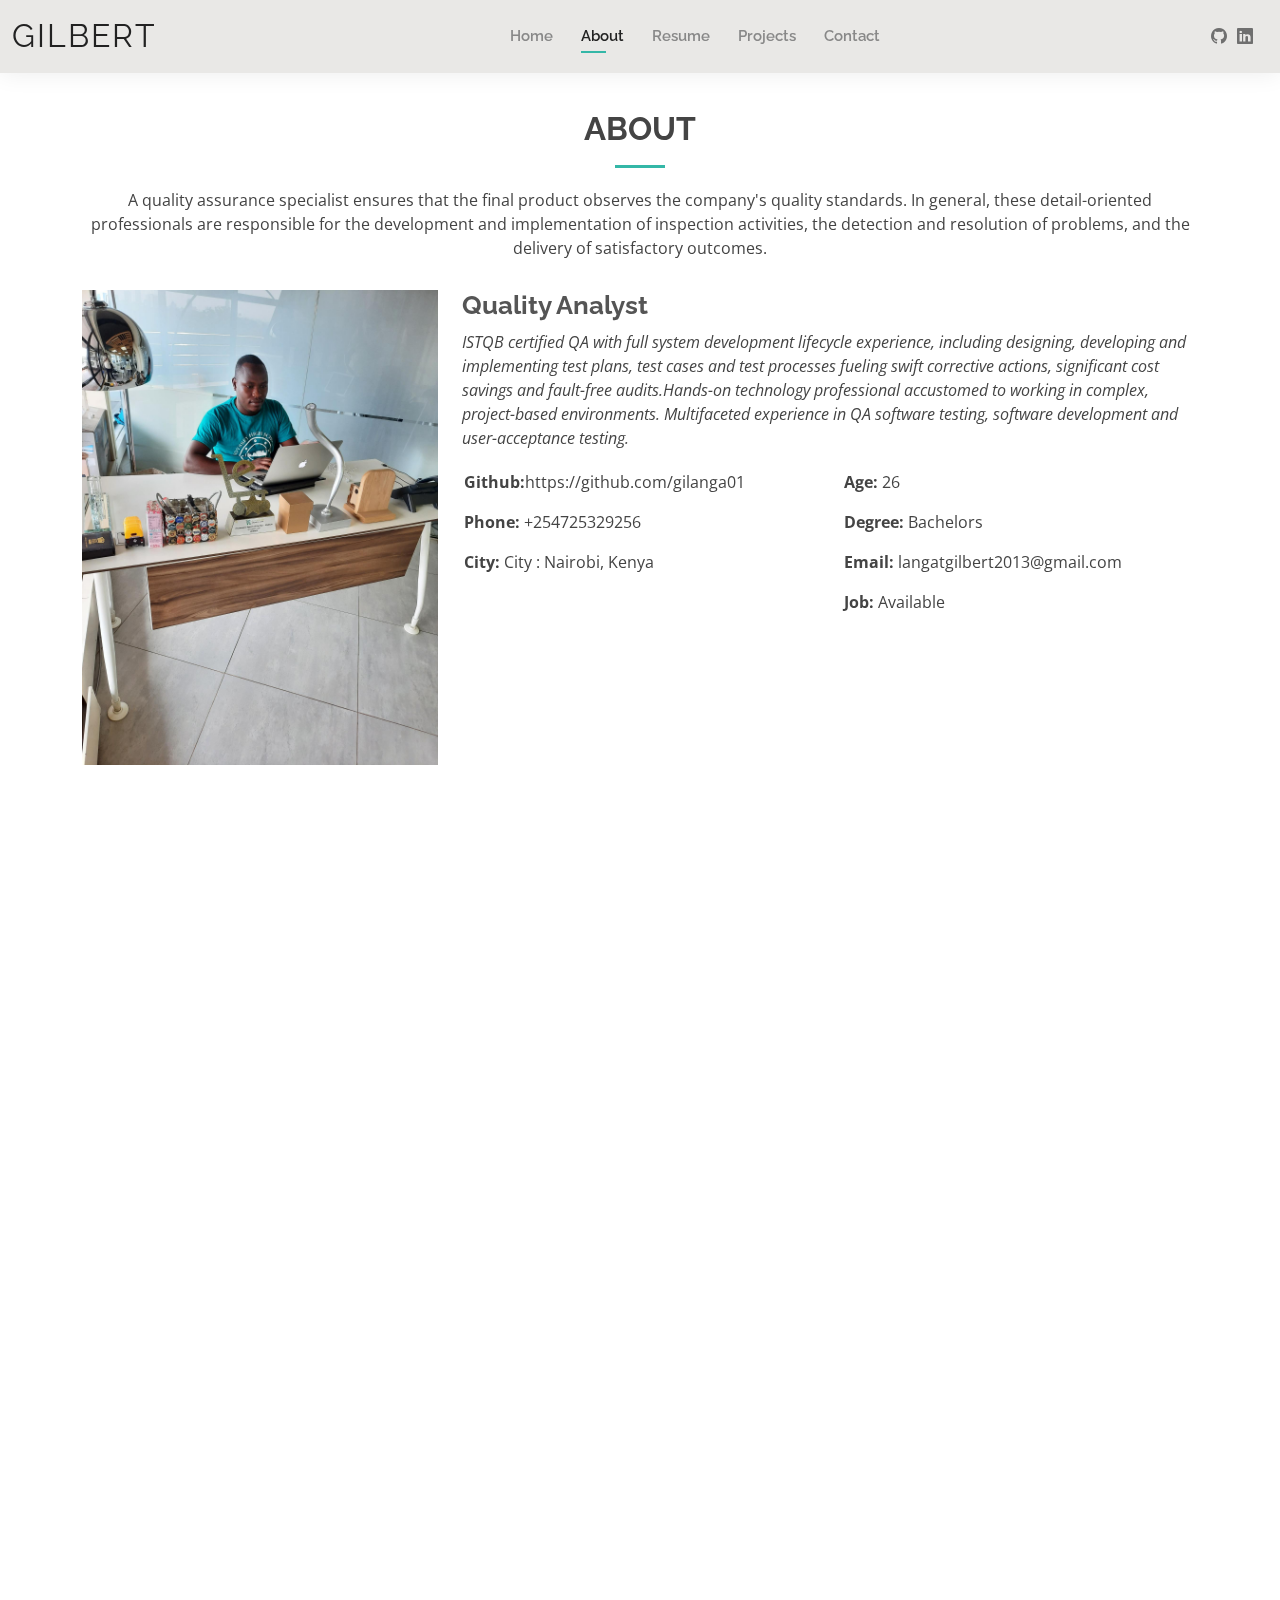
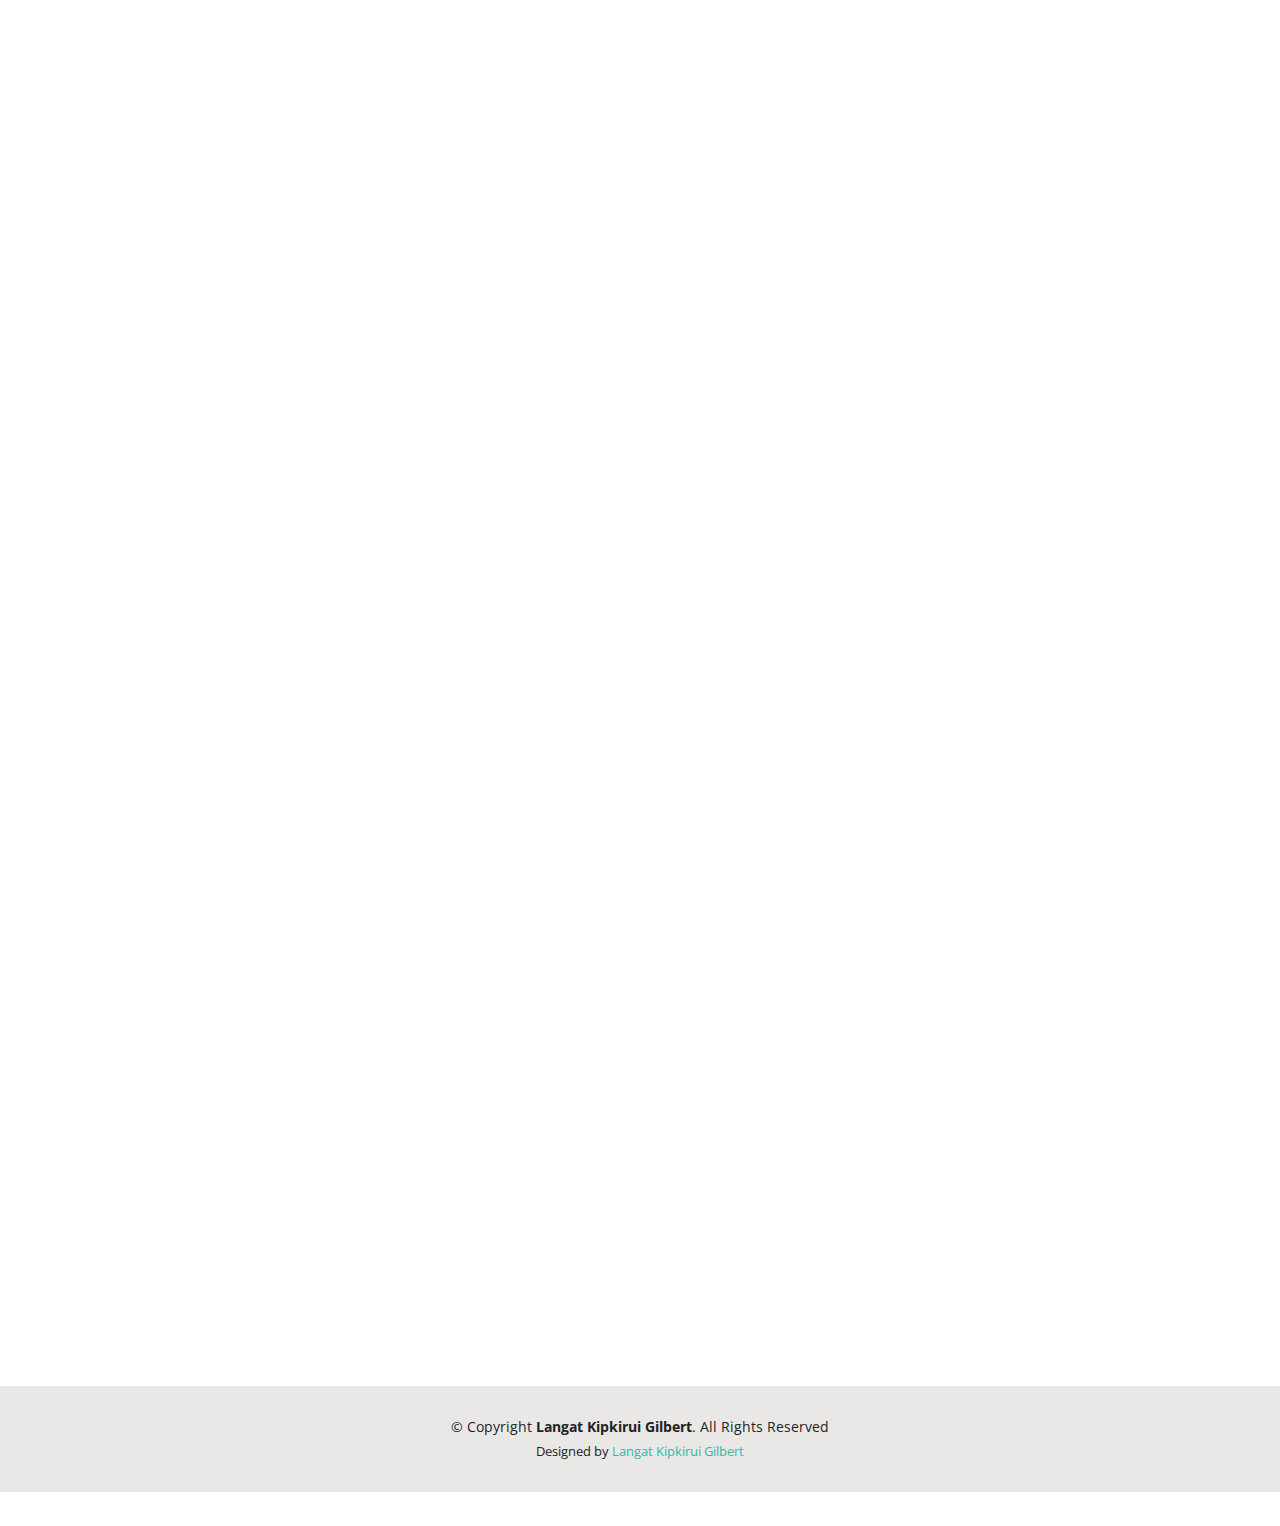
==== commit 341244e4: "modified work experiences" ====
--- a/about.html
+++ b/about.html
@@ -44,7 +44,7 @@
           <li><a href="index.html">Home</a></li>
           <li><a class="active" href="about.html">About</a></li>
           <li><a href="resume.html">Resume</a></li>
-          <li><a href="services.html">Services</a></li> 
+          <li><a href="services.html">Projects</a></li> 
           <li><a href="contact.html">Contact</a></li>
         </ul>
         <i class="bi bi-list mobile-nav-toggle"></i>
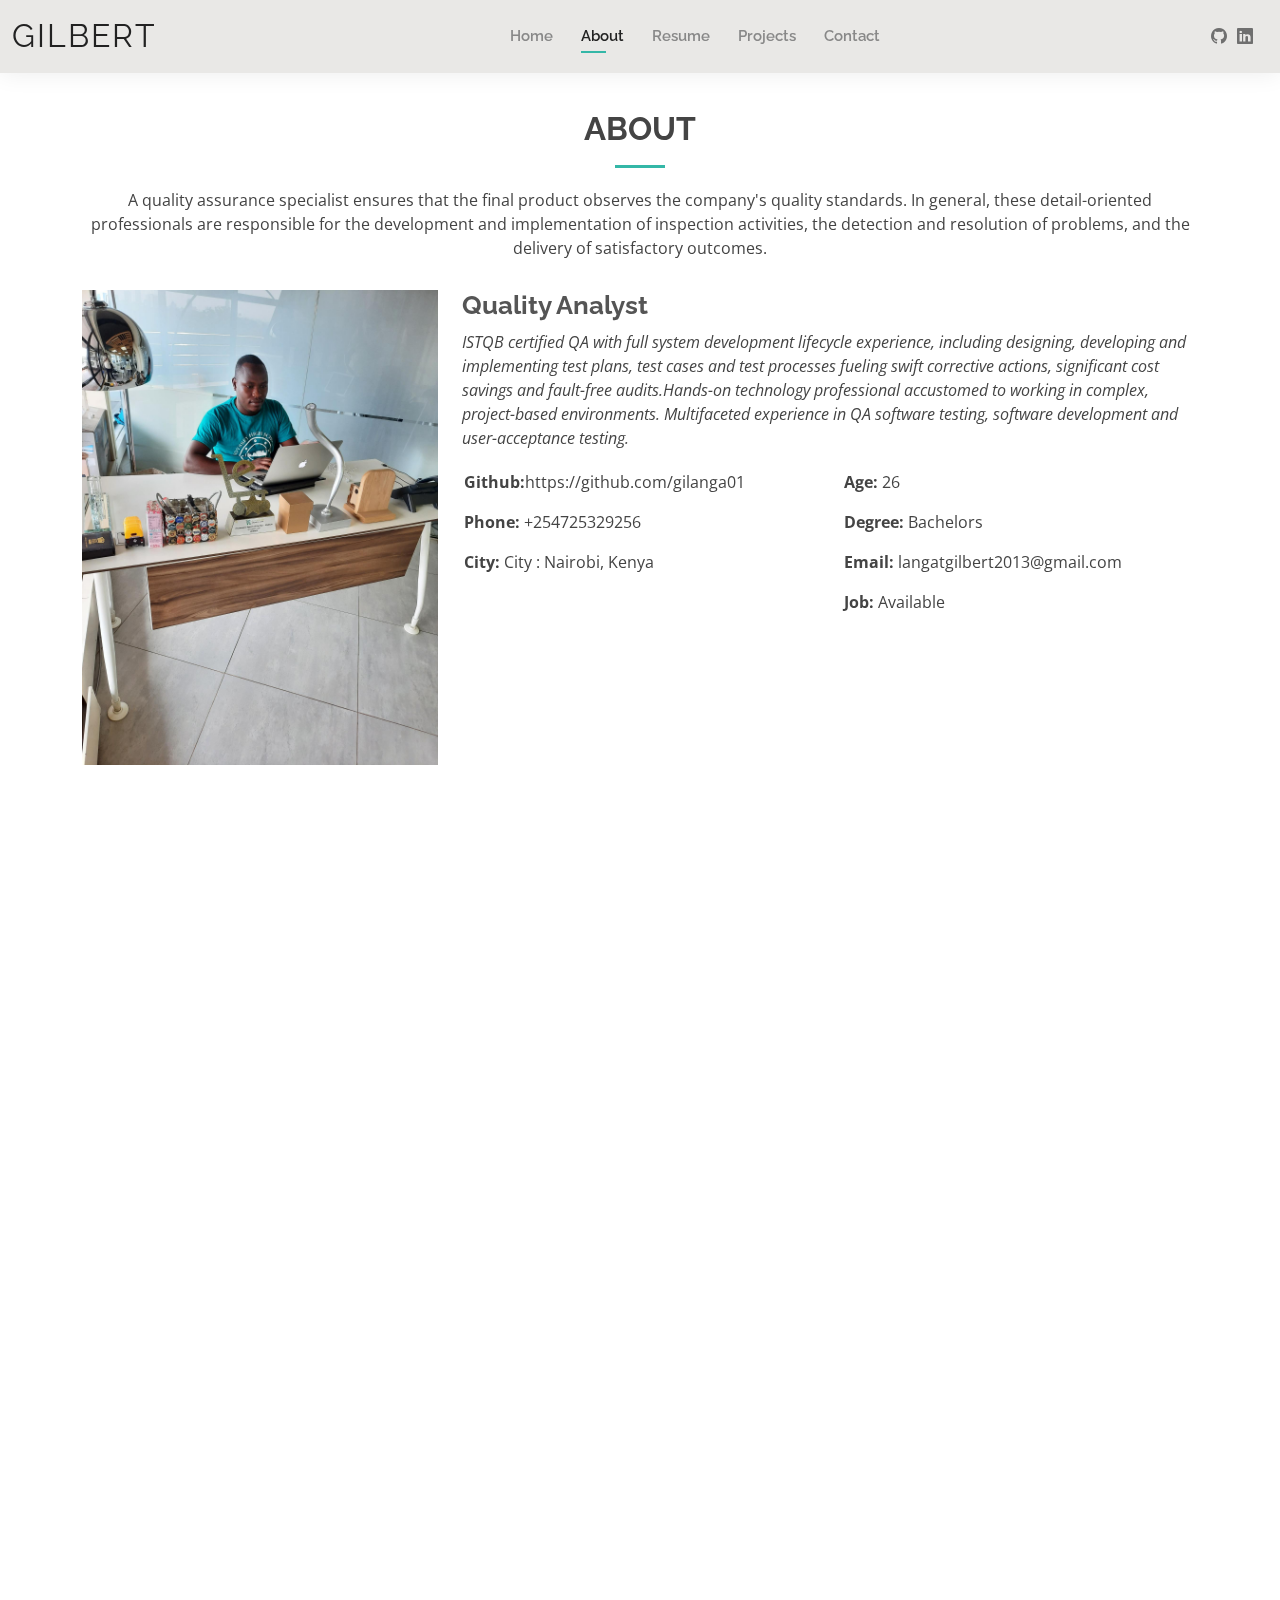
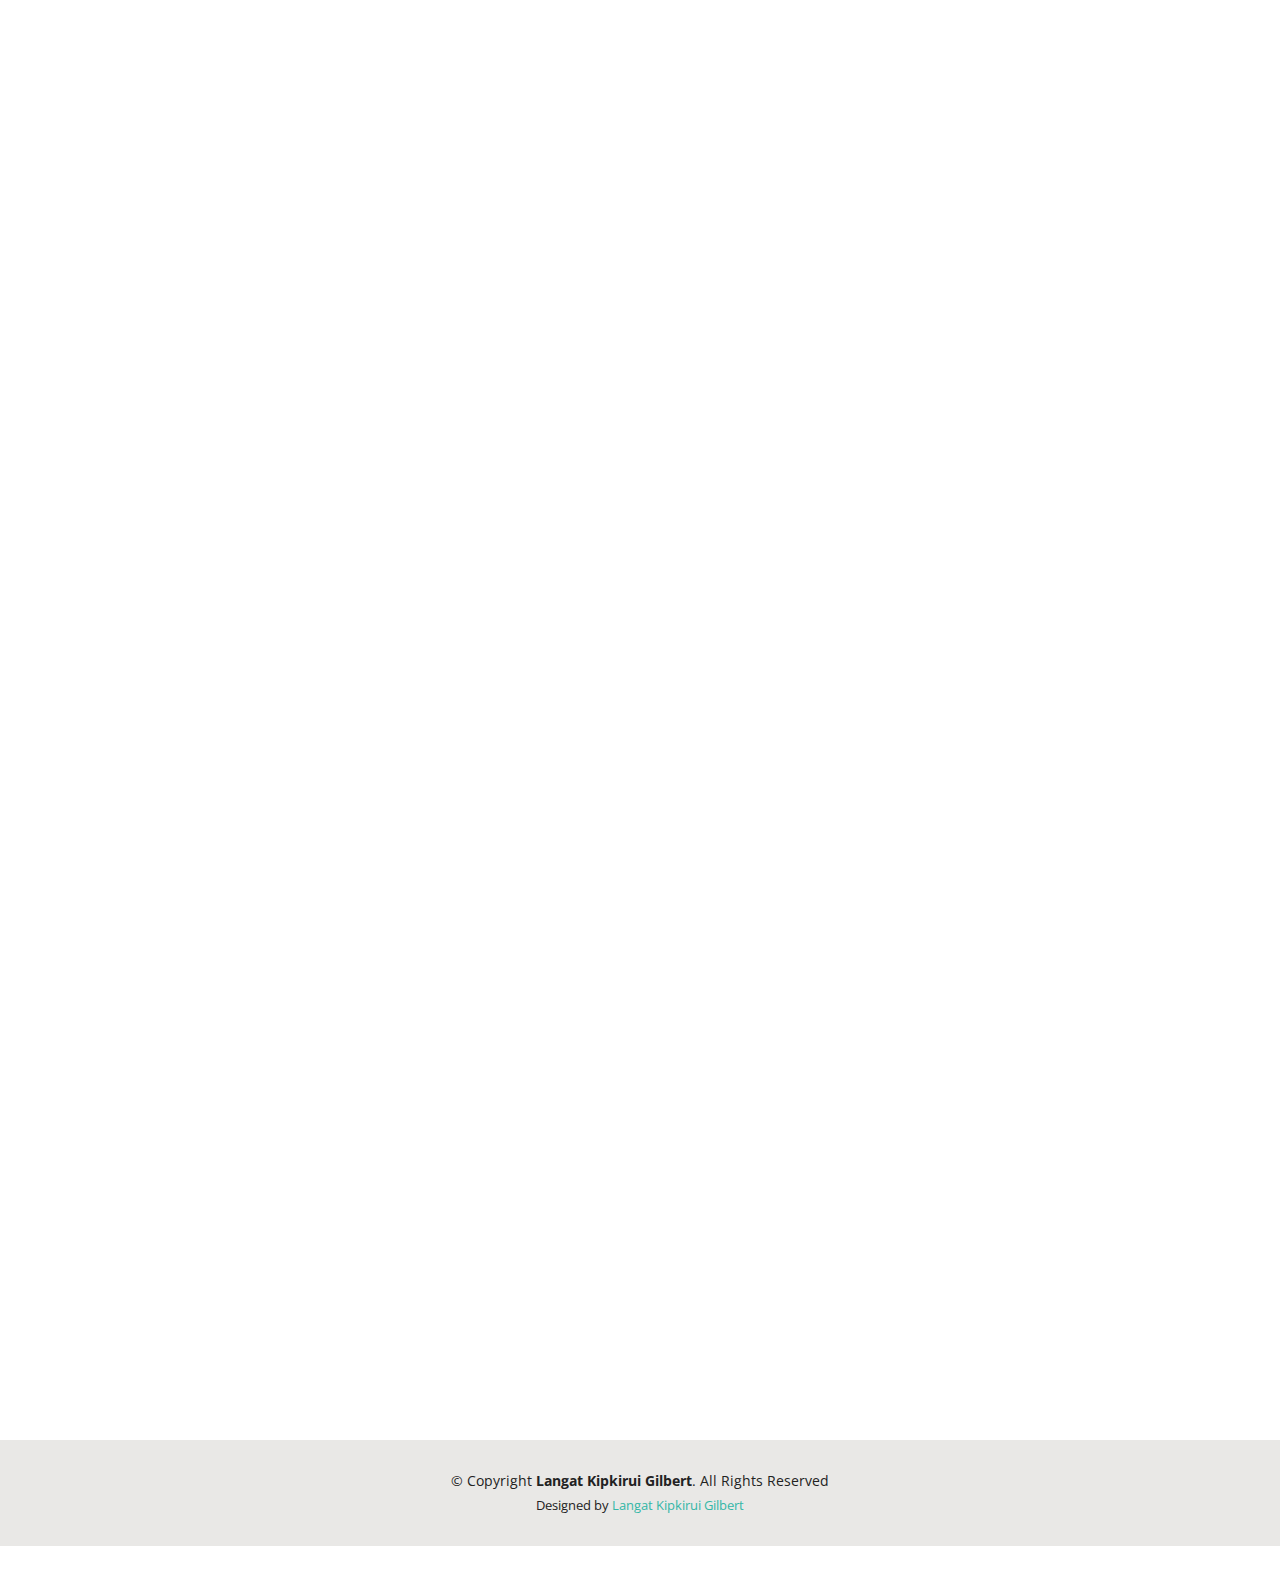
==== commit dff96acf: "istqb" ====
--- a/about.html
+++ b/about.html
@@ -119,16 +119,16 @@
               <ul>Familiar with Object-Oriented Programming.</ul>
               <ul>Professional experience-Perform system, unit, acceptance, regression, load, and functional/performance testing on dozens of applications using both automated and manual testing methods. Validate, verify, communicate, and resolves software issues.</ul>
 
-              <h3>Testing tools</h3>
+              <p><h3>Testing tools</h3>
               <ul>Selenium</ul>
               <ul>Linux</ul>
               <ul>Apache J-meter</ul>
-              <ul>Green Lighthouse</ul>
-
-              <h3>Soft Skills</h3>
+              <ul>Green Lighthouse</ul></p>
+
+               <p><h3>Soft Skills</h3>
               <ul>Teamwork</ul>
               <ul>Responsibility</ul>
-              <ul>Ability to work Under Pressure </ul>
+              <ul>Ability to work Under Pressure </ul></p>
             </ul>
  </p>
         </div>
@@ -315,7 +315,7 @@
                 <h4>Mentor &amp; Software Developer in Test, Safaricom PLC</h4>
                 <p>
                   <i class="bx bxs-quote-alt-left quote-icon-left"></i>
-                  
+                  ISTQB Certified, aggressive and multi skill professional with 3 years experience in Telecommunication industry and repeated success in Quality Assurance, project management and stakeholder management.Designs test plans and procedures and equips and trains newer colleagues.
                   <i class="bx bxs-quote-alt-right quote-icon-right"></i>
                 </p>
               </div>
@@ -328,7 +328,7 @@
                 <h4>Senior Software Developer, CPF Services</h4>
                 <p>
                   <i class="bx bxs-quote-alt-left quote-icon-left"></i>
-                   He performs software development, integration and testing to the programs the team develops.
+                   He performs designing and developing software services and solutions and systems Integration and Microservices design and development(Asp.net C# core, Spring boot, Kafka, RabbitMQ, Docker and Kubernetes, DevOps)
                    <i class="bx bxs-quote-alt-right quote-icon-right"></i>
                 </p>
               </div>
@@ -354,7 +354,7 @@
         <!-- You can delete the links only if you purchased the pro version. -->
         <!-- Licensing information: https://bootstrapmade.com/license/ -->
         <!-- Purchase the pro version with working PHP/AJAX contact form: https://bootstrapmade.com/kelly-free-bootstrap-cv-resume-html-template/ -->
-        Designed by <a href="https://bootstrapmade.com/">Langat Kipkirui Gilbert</a>
+        Designed by <a href="">Langat Kipkirui Gilbert</a>
       </div>
     </div>
   </footer><!-- End  Footer -->
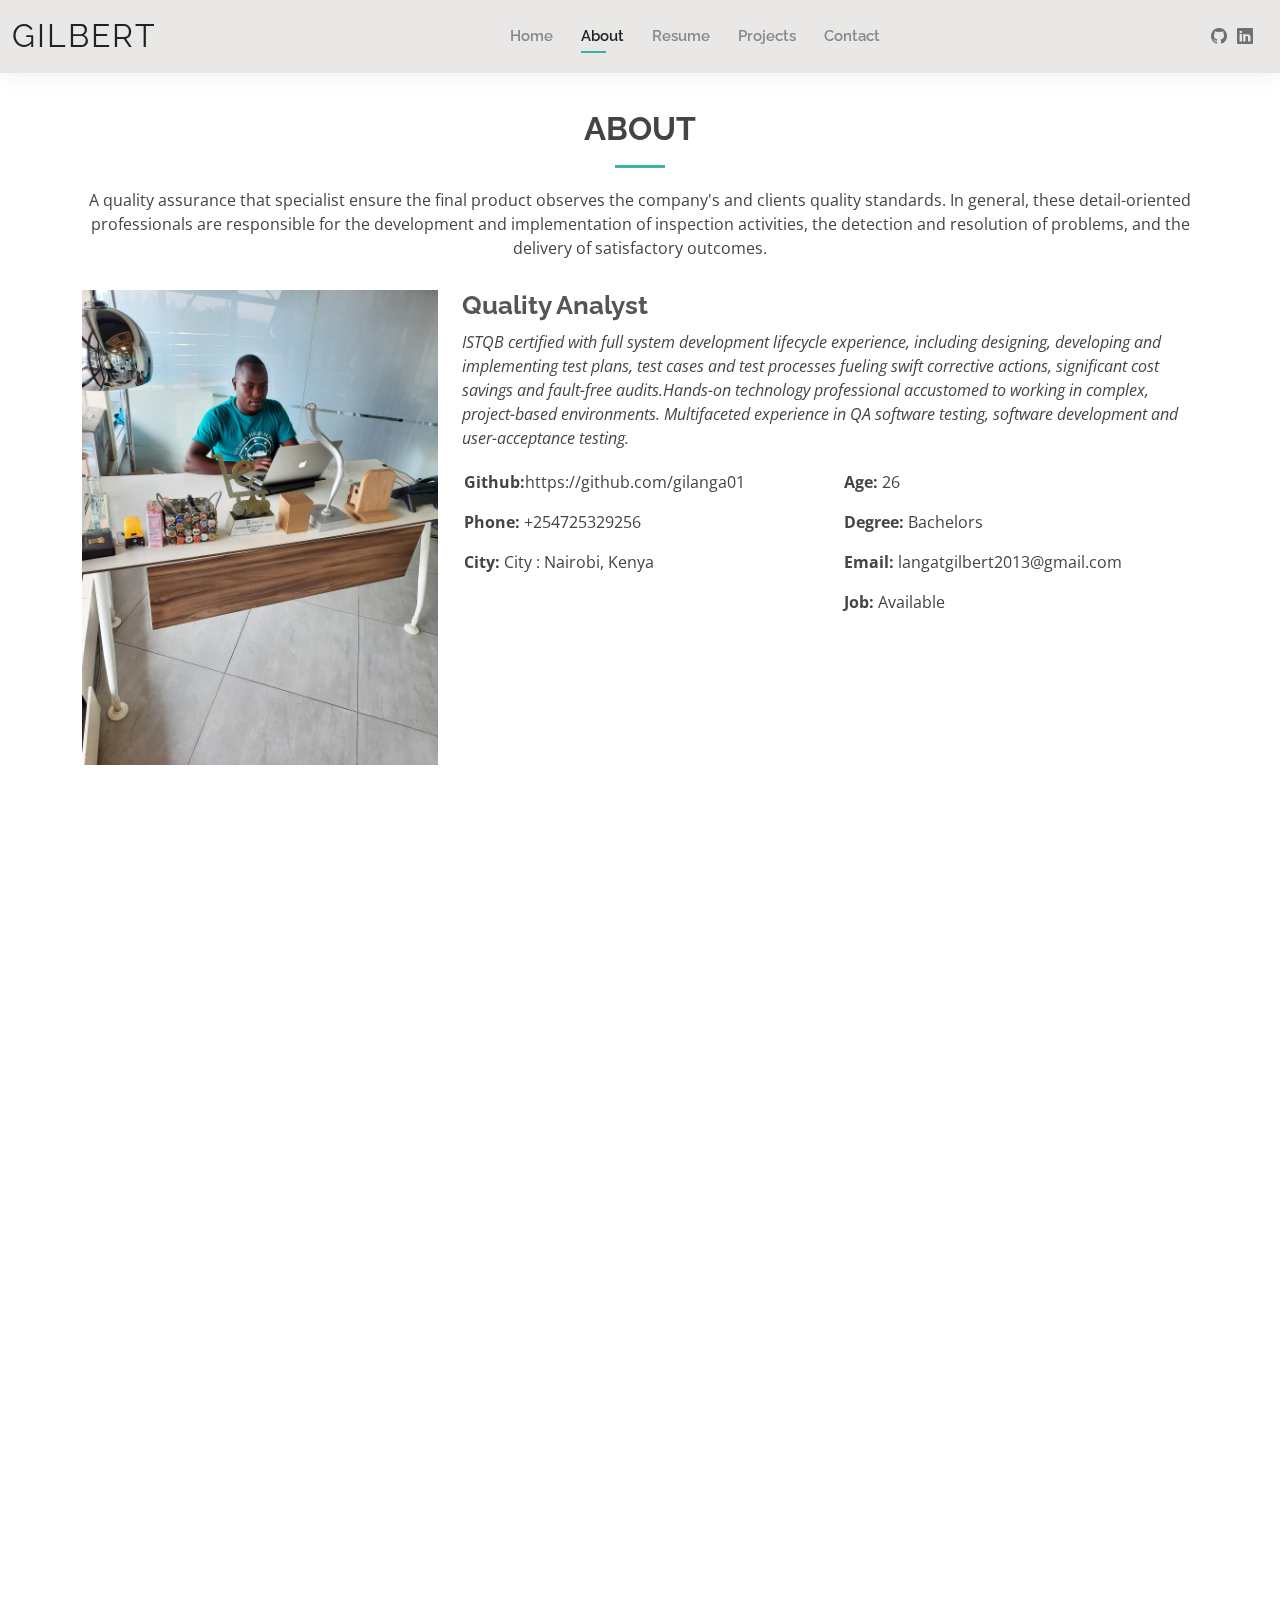
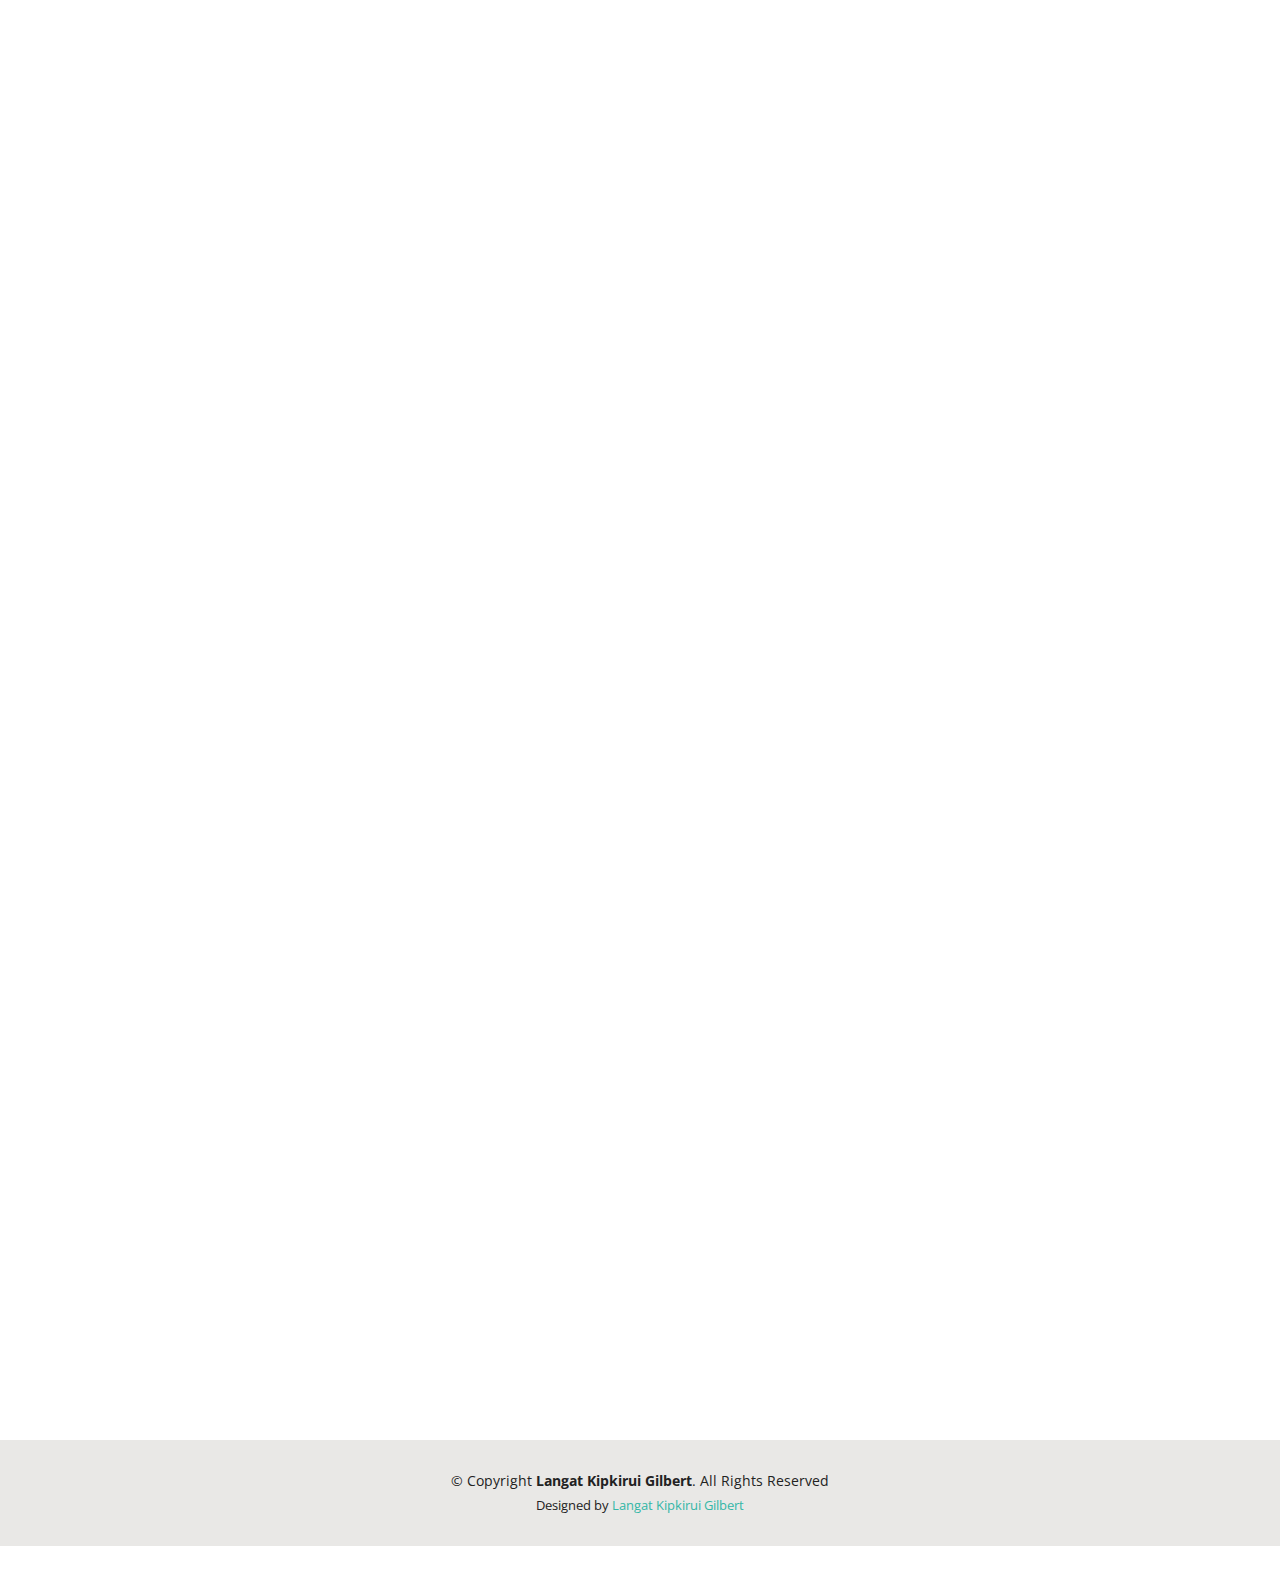
==== commit a5da23db: "skills" ====
--- a/about.html
+++ b/about.html
@@ -68,7 +68,7 @@
 
         <div class="section-title">
           <h2>About</h2>
-          <p>A quality assurance specialist ensures that the final product observes the company's quality standards. In general, these detail-oriented professionals are responsible for the development and implementation of inspection activities, the detection and resolution of problems, and the delivery of satisfactory outcomes.</p>
+          <p>A quality assurance that specialist ensure  the final product observes the company's and clients quality standards. In general, these detail-oriented professionals are responsible for the development and implementation of inspection activities, the detection and resolution of problems, and the delivery of satisfactory outcomes.</p>
         </div>
 
         <div class="row">
@@ -78,7 +78,7 @@
           <div class="col-lg-8 pt-4 pt-lg-0 content">
             <h3> Quality Analyst</h3>
             <p class="fst-italic">
-             ISTQB certified QA with full system development lifecycle experience, including designing, developing and implementing test plans, test cases and test processes fueling swift corrective actions, significant cost savings and fault-free audits.Hands-on technology professional accustomed to working in complex, project-based environments. Multifaceted experience in QA software testing, software development and user-acceptance testing.
+             ISTQB certified with full system development lifecycle experience, including designing, developing and implementing test plans, test cases and test processes fueling swift corrective actions, significant cost savings and fault-free audits.Hands-on technology professional accustomed to working in complex, project-based environments. Multifaceted experience in QA software testing, software development and user-acceptance testing.
             </p>
             <div class="row">
               <div class="col-lg-6">
@@ -140,103 +140,103 @@
           <div class="progress">
               <span class="skill">Selenium<i class="val">60%</i></span>
               <div class="progress-bar-wrap">
-                <div class="progress-bar" role="progressbar" aria-valuenow="55" aria-valuemin="0" aria-valuemax="100"></div>
+                <div class="progress-bar" role="progressbar" aria-valuenow="60" aria-valuemin="0" aria-valuemax="100"></div>
               </div>
             </div>
 
             <div class="progress">
               <span class="skill">Java <i class="val">60%</i></span>
               <div class="progress-bar-wrap">
-                <div class="progress-bar" role="progressbar" aria-valuenow="55" aria-valuemin="0" aria-valuemax="100"></div>
+                <div class="progress-bar" role="progressbar" aria-valuenow="60" aria-valuemin="0" aria-valuemax="100"></div>
               </div>
             </div>
 
             <div class="progress">
               <span class="skill">Maven<i class="val">80%</i></span>
               <div class="progress-bar-wrap">
-                <div class="progress-bar" role="progressbar" aria-valuenow="55" aria-valuemin="0" aria-valuemax="100"></div>
+                <div class="progress-bar" role="progressbar" aria-valuenow="80" aria-valuemin="0" aria-valuemax="100"></div>
               </div>
             </div>
 
             <div class="progress">
               <span class="skill">Python Pytest <i class="val">40%</i></span>
               <div class="progress-bar-wrap">
-                <div class="progress-bar" role="progressbar" aria-valuenow="55" aria-valuemin="0" aria-valuemax="100"></div>
+                <div class="progress-bar" role="progressbar" aria-valuenow="40" aria-valuemin="0" aria-valuemax="100"></div>
               </div>
             </div>
 
             <div class="progress">
               <span class="skill">API Testing<i class="val">70%</i></span>
               <div class="progress-bar-wrap">
-                <div class="progress-bar" role="progressbar" aria-valuenow="55" aria-valuemin="0" aria-valuemax="100"></div>
+                <div class="progress-bar" role="progressbar" aria-valuenow="70" aria-valuemin="0" aria-valuemax="100"></div>
               </div>
             </div>
 
             <div class="progress">
               <span class="skill">Penetration and Security Testing <i class="val">60%</i></span>
               <div class="progress-bar-wrap">
-                <div class="progress-bar" role="progressbar" aria-valuenow="55" aria-valuemin="0" aria-valuemax="100"></div>
-              </div>
-            </div>
-
-            <div class="progress">
-              <span class="skill">Project Management</span> <i class="val">80%</i></span>
-              <div class="progress-bar-wrap">
-                <div class="progress-bar" role="progressbar" aria-valuenow="55" aria-valuemin="0" aria-valuemax="100"></div>
+                <div class="progress-bar" role="progressbar" aria-valuenow="60" aria-valuemin="0" aria-valuemax="100"></div>
+              </div>
+            </div>
+
+            <div class="progress">
+              <span class="skill">Project management<i class="val">80%</i></span>
+              <div class="progress-bar-wrap">
+                <div class="progress-bar" role="progressbar" aria-valuenow="80" aria-valuemin="0" aria-valuemax="100"></div>
               </div>
             </div>
 
             <div class="progress">
               <span class="skill">Git and Github<i class="val">80%</i></span>
               <div class="progress-bar-wrap">
+                <div class="progress-bar" role="progressbar" aria-valuenow="80" aria-valuemin="0" aria-valuemax="100"></div>
+              </div>
+            </div>
+
+            <div class="progress">
+              <span class="skill">Soft Skills<i class="val">60%</i></span>
+              <div class="progress-bar-wrap">
+                <div class="progress-bar" role="progressbar" aria-valuenow="60" aria-valuemin="0" aria-valuemax="100"></div>
+              </div>
+            </div>
+
+            <div class="progress">
+              <span class="skill">Agile Testing<i class="val">80%</i></span>
+              <div class="progress-bar-wrap">
+                <div class="progress-bar" role="progressbar" aria-valuenow="80" aria-valuemin="0" aria-valuemax="100"></div>
+              </div>
+            </div>
+
+          </div>
+
+          <div class="col-lg-6">
+
+
+            <div class="progress">
+              <span class="skill">HTML <i class="val">80%</i></span>
+              <div class="progress-bar-wrap">
+                <div class="progress-bar" role="progressbar" aria-valuenow="80" aria-valuemin="0" aria-valuemax="100"></div>
+              </div>
+            </div>
+
+            <div class="progress">
+              <span class="skill">CSS <i class="val">90%</i></span>
+              <div class="progress-bar-wrap">
                 <div class="progress-bar" role="progressbar" aria-valuenow="90" aria-valuemin="0" aria-valuemax="100"></div>
               </div>
             </div>
 
             <div class="progress">
-              <span class="skill"><i class="val">60%</i></span>
-              <div class="progress-bar-wrap">
-                <div class="progress-bar" role="progressbar" aria-valuenow="90" aria-valuemin="0" aria-valuemax="100"></div>
-              </div>
-            </div>
-
-            <div class="progress">
-              <span class="skill">Agile Testing<i class="val">80%</i></span>
-              <div class="progress-bar-wrap">
-                <div class="progress-bar" role="progressbar" aria-valuenow="90" aria-valuemin="0" aria-valuemax="100"></div>
-              </div>
-            </div>
-
-          </div>
-
-          <div class="col-lg-6">
-
-
-            <div class="progress">
-              <span class="skill">HTML <i class="val">80%</i></span>
-              <div class="progress-bar-wrap">
-                <div class="progress-bar" role="progressbar" aria-valuenow="100" aria-valuemin="0" aria-valuemax="100"></div>
-              </div>
-            </div>
-
-            <div class="progress">
-              <span class="skill">CSS <i class="val">90%</i></span>
-              <div class="progress-bar-wrap">
-                <div class="progress-bar" role="progressbar" aria-valuenow="90" aria-valuemin="0" aria-valuemax="100"></div>
-              </div>
-            </div>
-
-            <div class="progress">
-              <span class="skill">JavaScript <i class="val">60%</i></span>
-              <div class="progress-bar-wrap">
-                <div class="progress-bar" role="progressbar" aria-valuenow="75" aria-valuemin="0" aria-valuemax="100"></div>
+              <span class="skill">JavaScript <i class="val">50%</i></span>
+              <div class="progress-bar-wrap">
+                <div class="progress-bar" role="progressbar" aria-valuenow="50" aria-valuemin="0" aria-valuemax="100"></div>
               </div>
             </div>
 
             <div class="progress">
               <span class="skill">Mysql <i class="val">60%</i></span>
               <div class="progress-bar-wrap">
-                <div class="progress-bar" role="progressbar" aria-valuenow="90" aria-valuemin="0" aria-valuemax="100"></div>
+                <div class="progress-bar" role="progressbar" aria-valuenow="60" aria-valuemin="0" aria-valuemax="100"></div>
               </div>
             </div>
 
@@ -245,7 +245,7 @@
             <div class="progress">
               <span class="skill">DevOps <i class="val">30%</i></span>
               <div class="progress-bar-wrap">
-                <div class="progress-bar" role="progressbar" aria-valuenow="90" aria-valuemin="0" aria-valuemax="100"></div>
+                <div class="progress-bar" role="progressbar" aria-valuenow="30" aria-valuemin="0" aria-valuemax="100"></div>
               </div>
             </div>
 
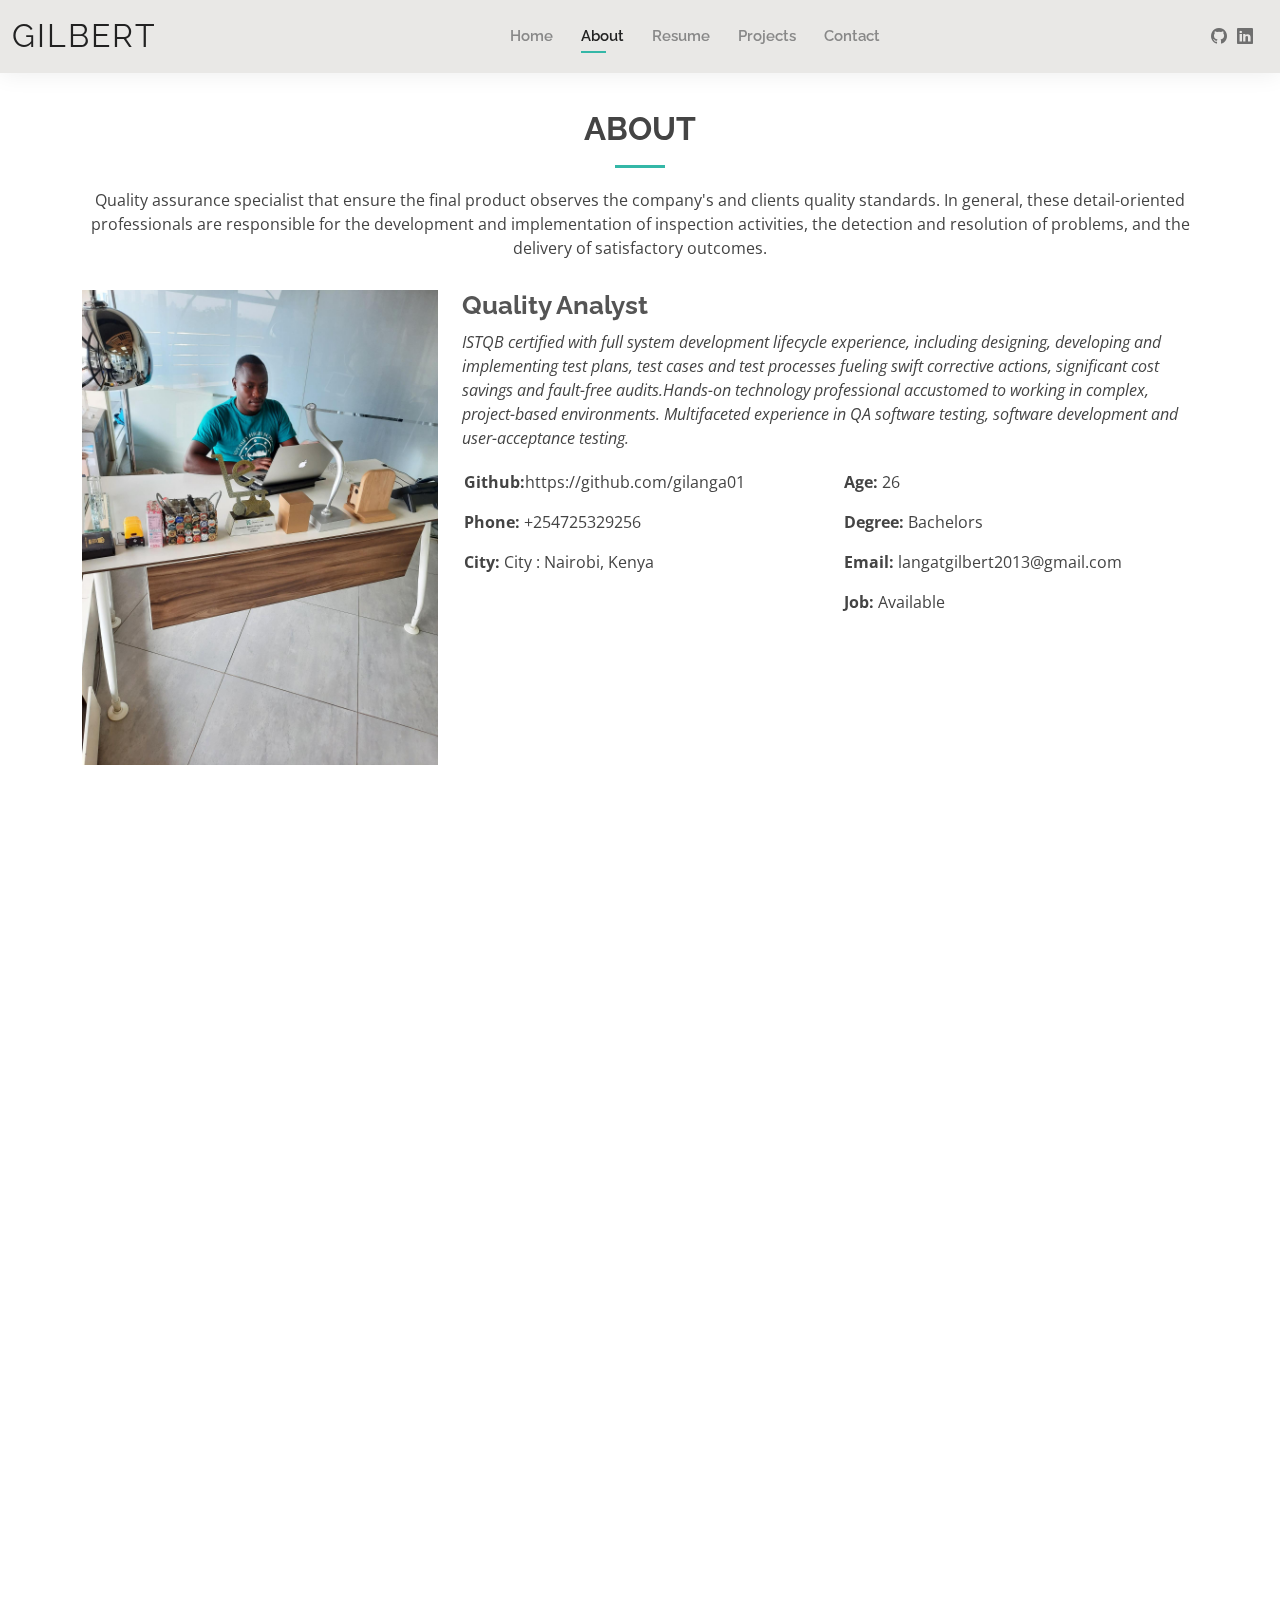
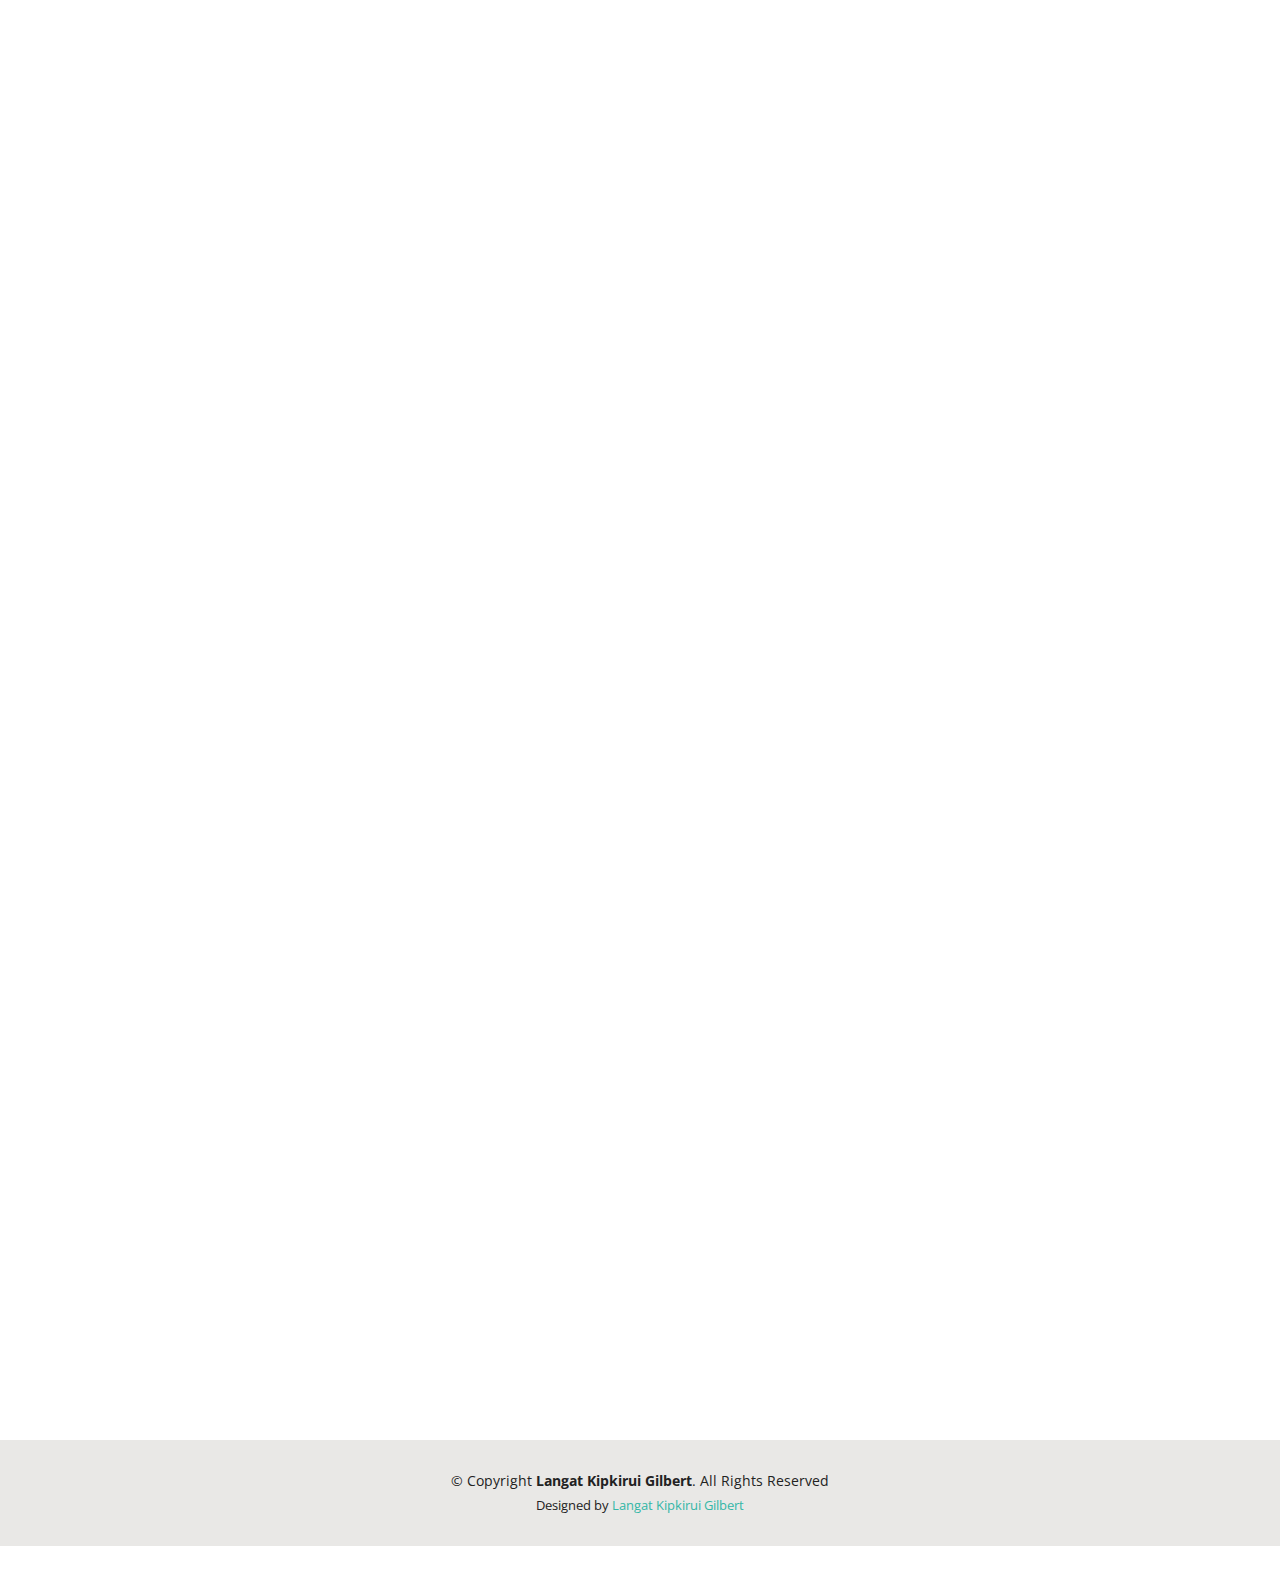
==== commit c67b469e: "skills" ====
--- a/about.html
+++ b/about.html
@@ -68,7 +68,7 @@
 
         <div class="section-title">
           <h2>About</h2>
-          <p>A quality assurance that specialist ensure  the final product observes the company's and clients quality standards. In general, these detail-oriented professionals are responsible for the development and implementation of inspection activities, the detection and resolution of problems, and the delivery of satisfactory outcomes.</p>
+          <p>Quality assurance specialist that ensure  the final product observes the company's and clients quality standards. In general, these detail-oriented professionals are responsible for the development and implementation of inspection activities, the detection and resolution of problems, and the delivery of satisfactory outcomes.</p>
         </div>
 
         <div class="row">
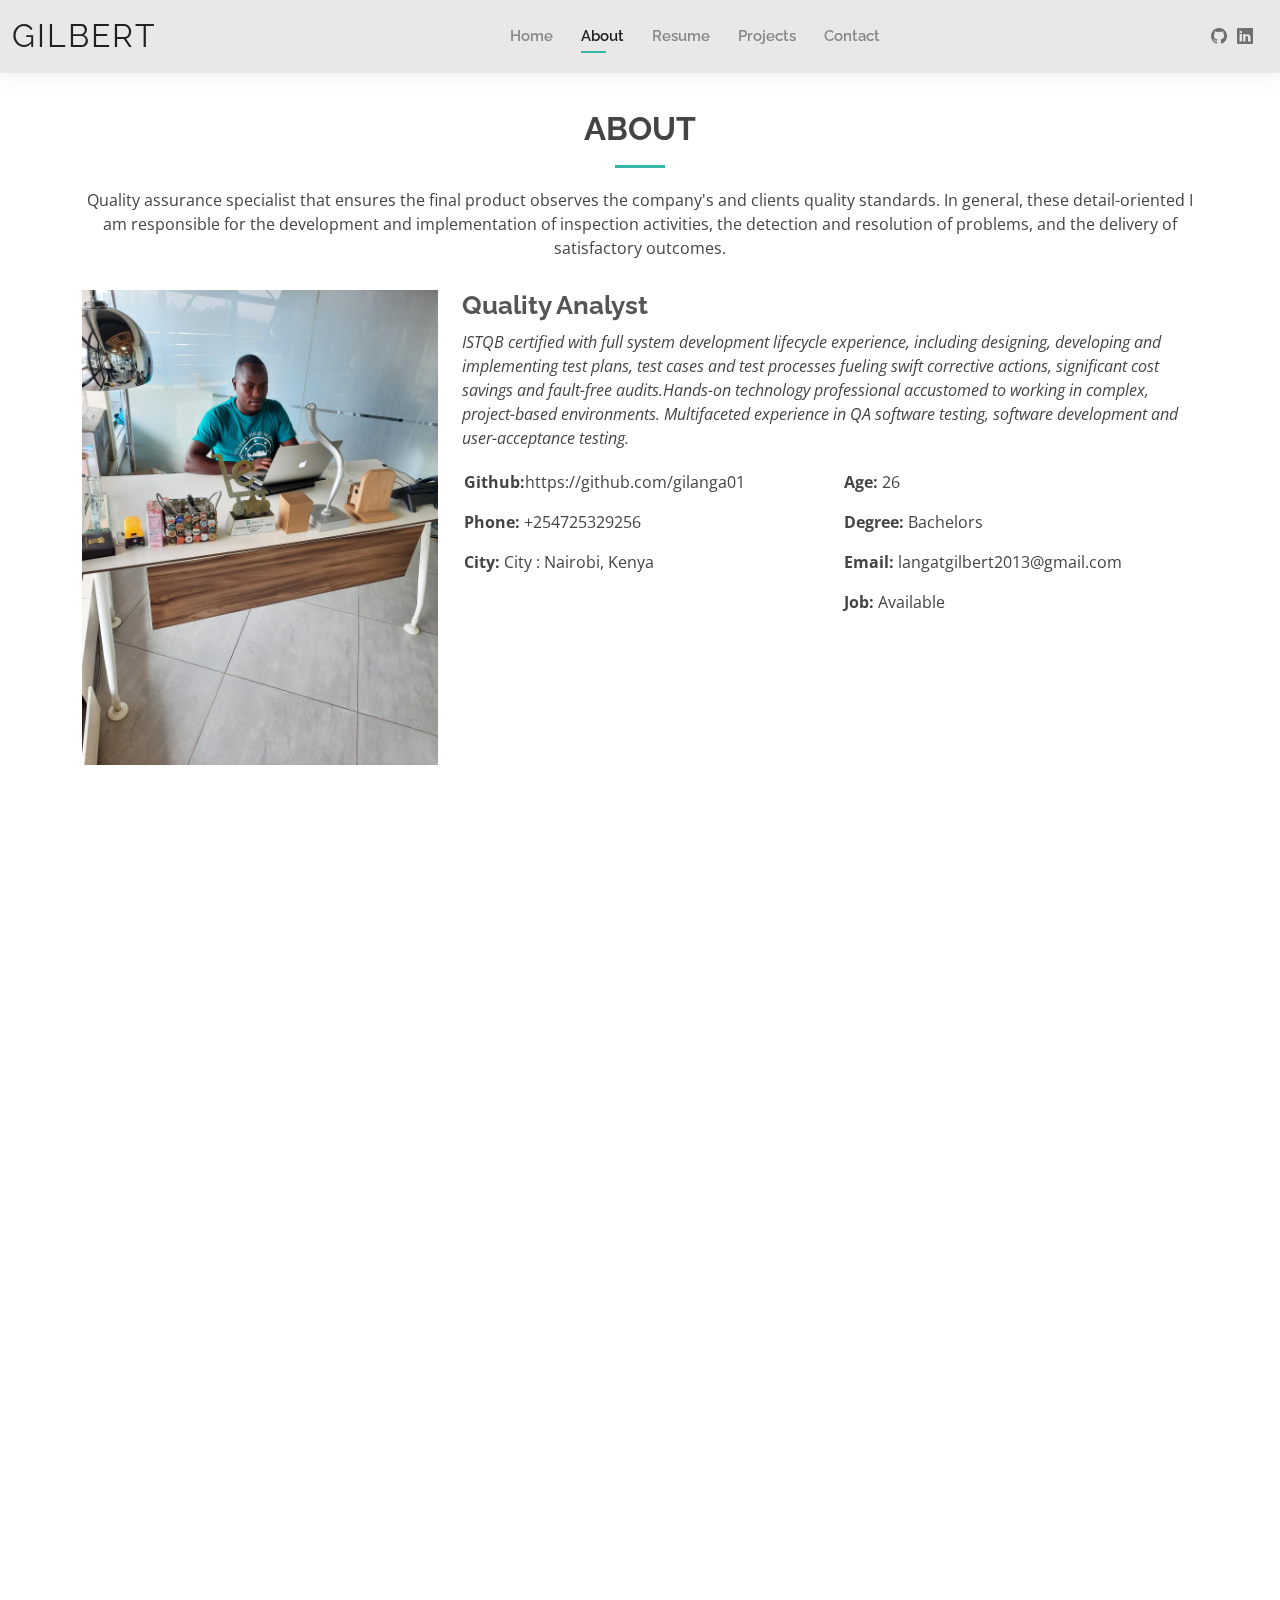
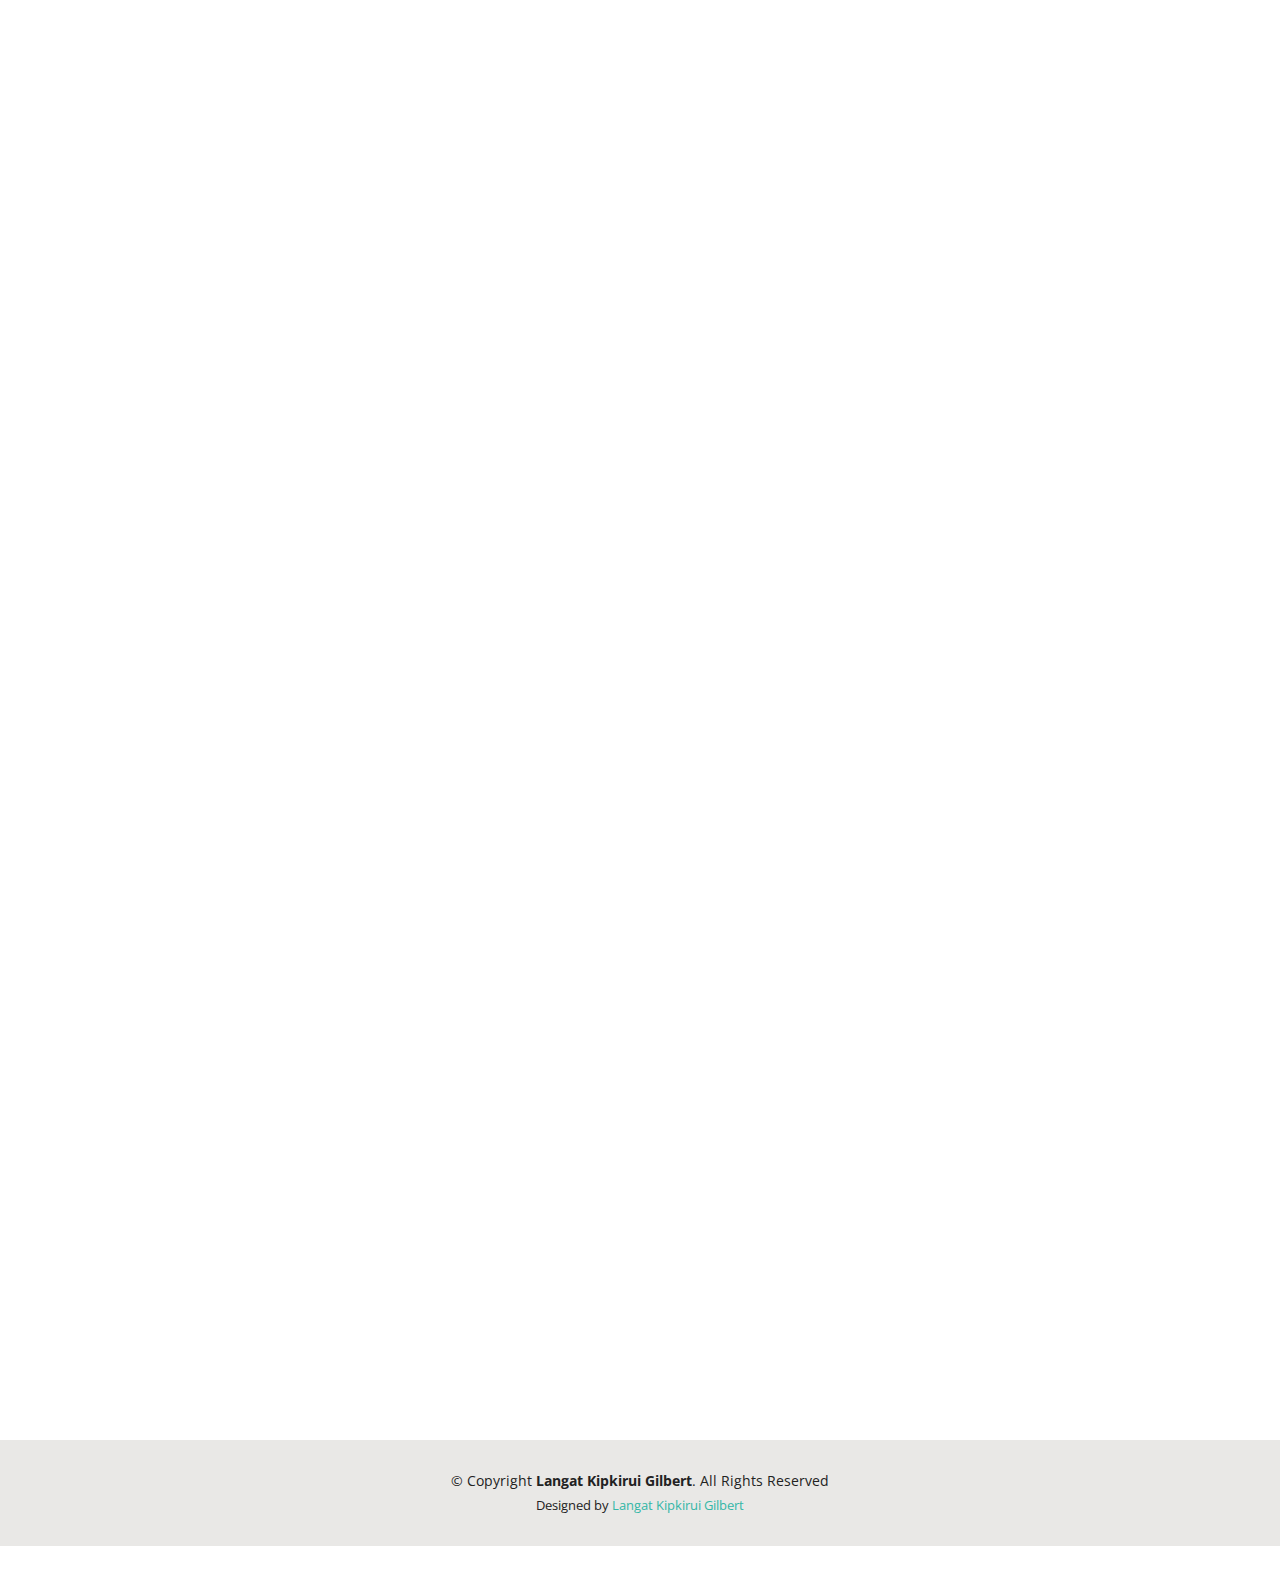
==== commit 9038bb9e: "back ground" ====
--- a/about.html
+++ b/about.html
@@ -5,7 +5,7 @@
   <meta charset="utf-8">
   <meta content="width=device-width, initial-scale=1.0" name="viewport">
 
-  <title>About - Langat Kipkirui Gilbert Portfolio</title>
+  <title>About - Langat Kipkirui Gilbert</title>
   <meta content="" name="description">
   <meta content="" name="keywords">
 
@@ -68,7 +68,7 @@
 
         <div class="section-title">
           <h2>About</h2>
-          <p>Quality assurance specialist that ensure  the final product observes the company's and clients quality standards. In general, these detail-oriented professionals are responsible for the development and implementation of inspection activities, the detection and resolution of problems, and the delivery of satisfactory outcomes.</p>
+          <p>Quality assurance specialist that ensures  the final product observes the company's and clients quality standards. In general, these detail-oriented I am responsible for the development and implementation of inspection activities, the detection and resolution of problems, and the delivery of satisfactory outcomes.</p>
         </div>
 
         <div class="row">
